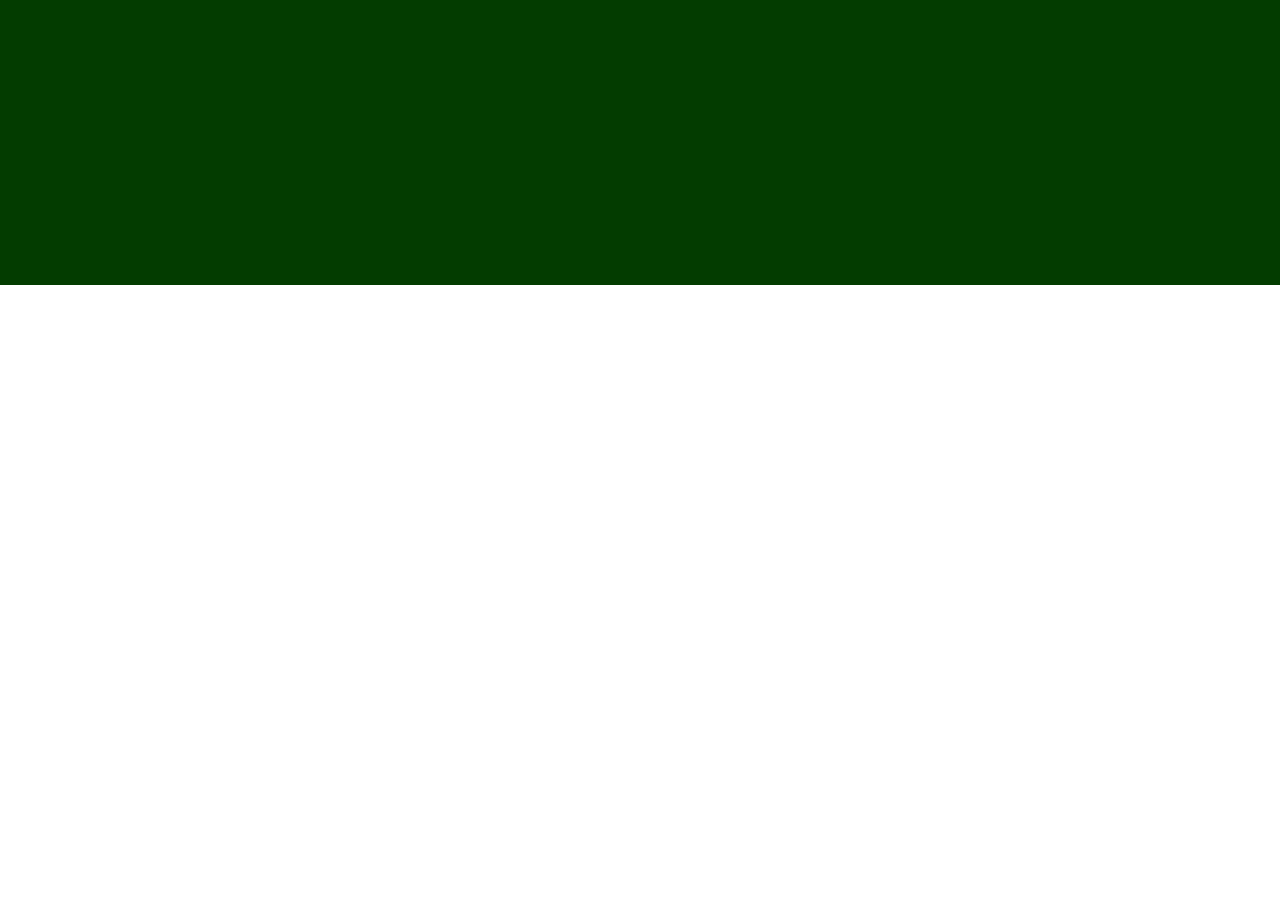
==== index.html @ cb2fd660 "initial commit" ====
<!DOCTYPE html>
<html dir="ltr" lang="en-US">

	<head>
		<meta http-equiv="Content-Type" content="text/html; charset=utf-8">
		<meta name="author" content="goldminer">
		<meta name="viewport" content="width=device-width, initial-scale=1.0">
		
		<title>HTML5 Template</title>

		<!-- CSS -->
		<link rel="stylesheet" href="vendor/bootstrap/css/bootstrap.min.css">
		<link rel="stylesheet" href="css/style.css">
	</head>
  
	<body>
		
		<header>
			<div class="top-bar"></div>
		</header>
		<footer></footer>

		<!-- JavaScript -->
		<script type="text/javascript" src="vendor/jquery.min.js" charset="utf-8"></script>
		<script type="text/javascript" src="vendor/bootstrap/js/bootstrap.min.js" charset="utf-8"></script>
    
	</body>
</html>
---- css/style.css ----
header .top-bar{min-height:285px;background-color:#033c00}body{margin:0;padding:0;min-height:100vh;font-family:"Raleway", sans-serif;font-size:24px;line-height:1.2;letter-spacing:0;background-color:#ffffff;overflow-x:hidden}footer{background-color:#323232}
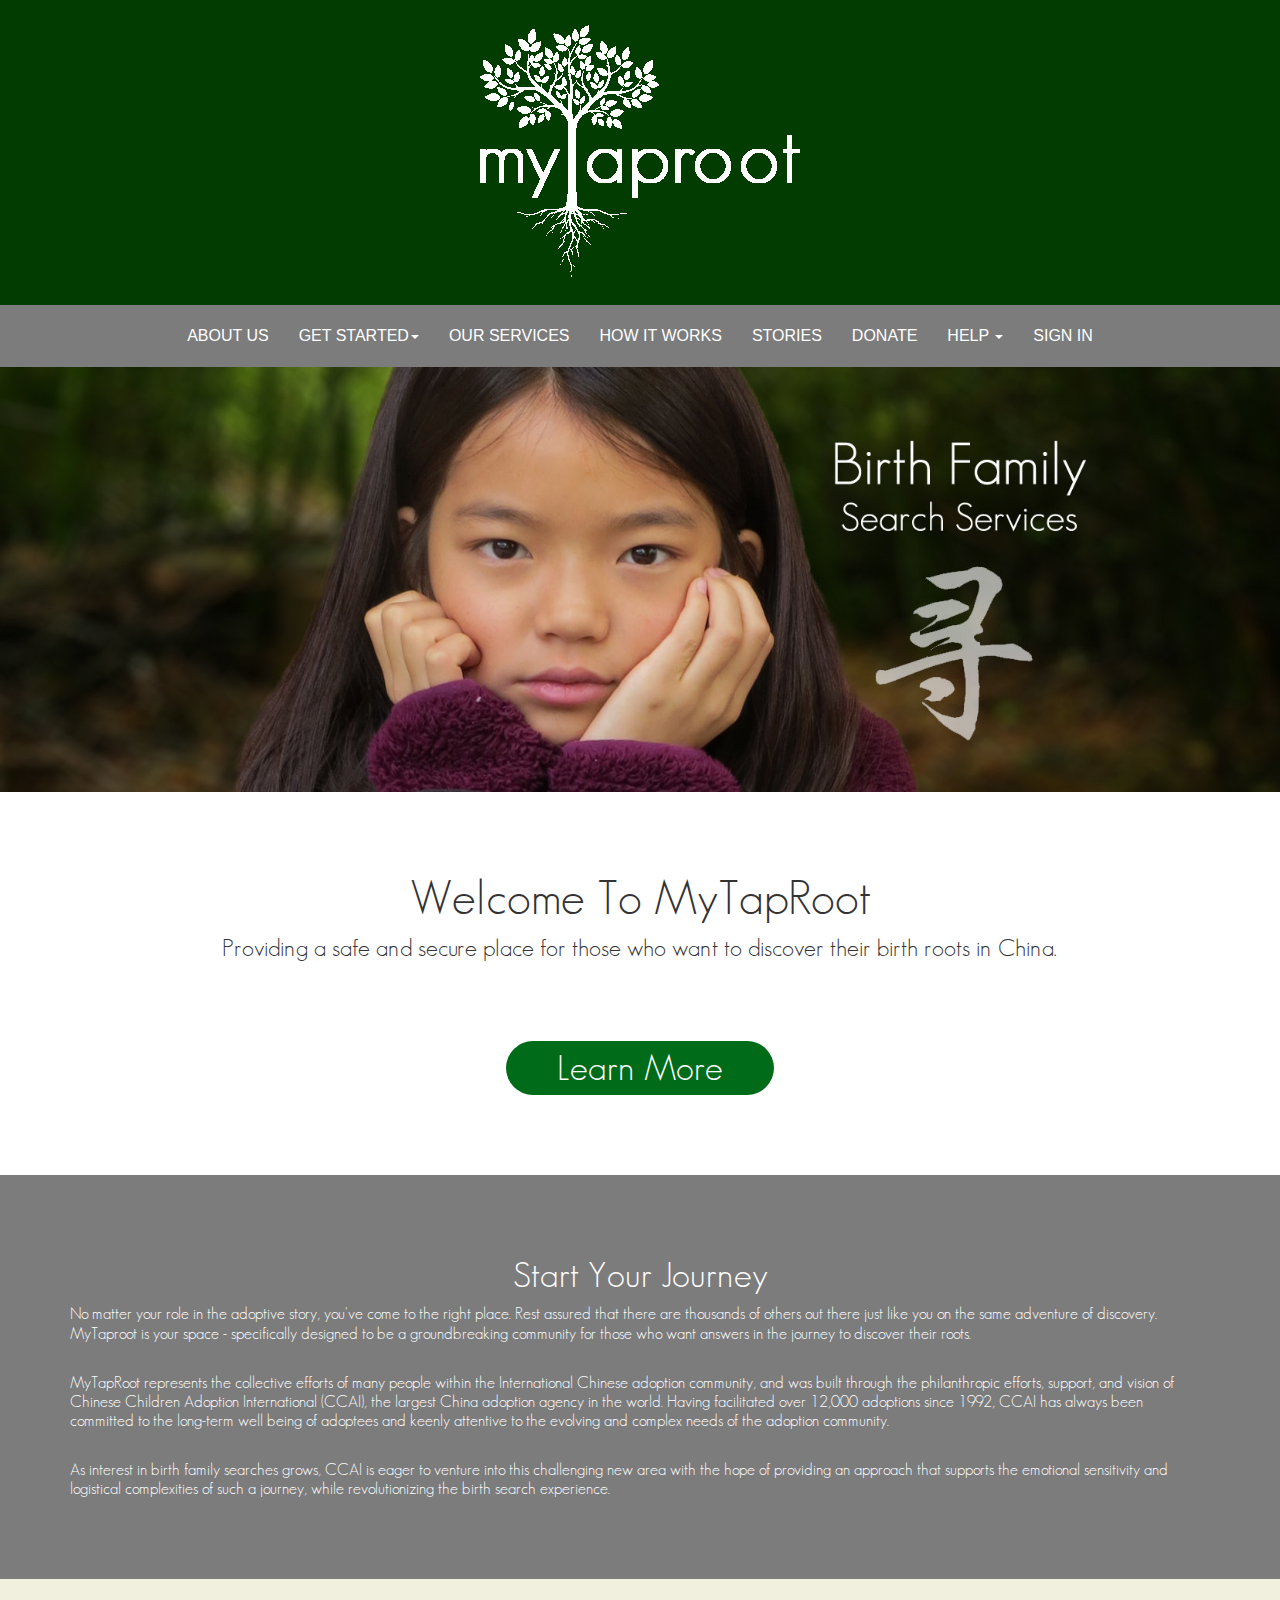
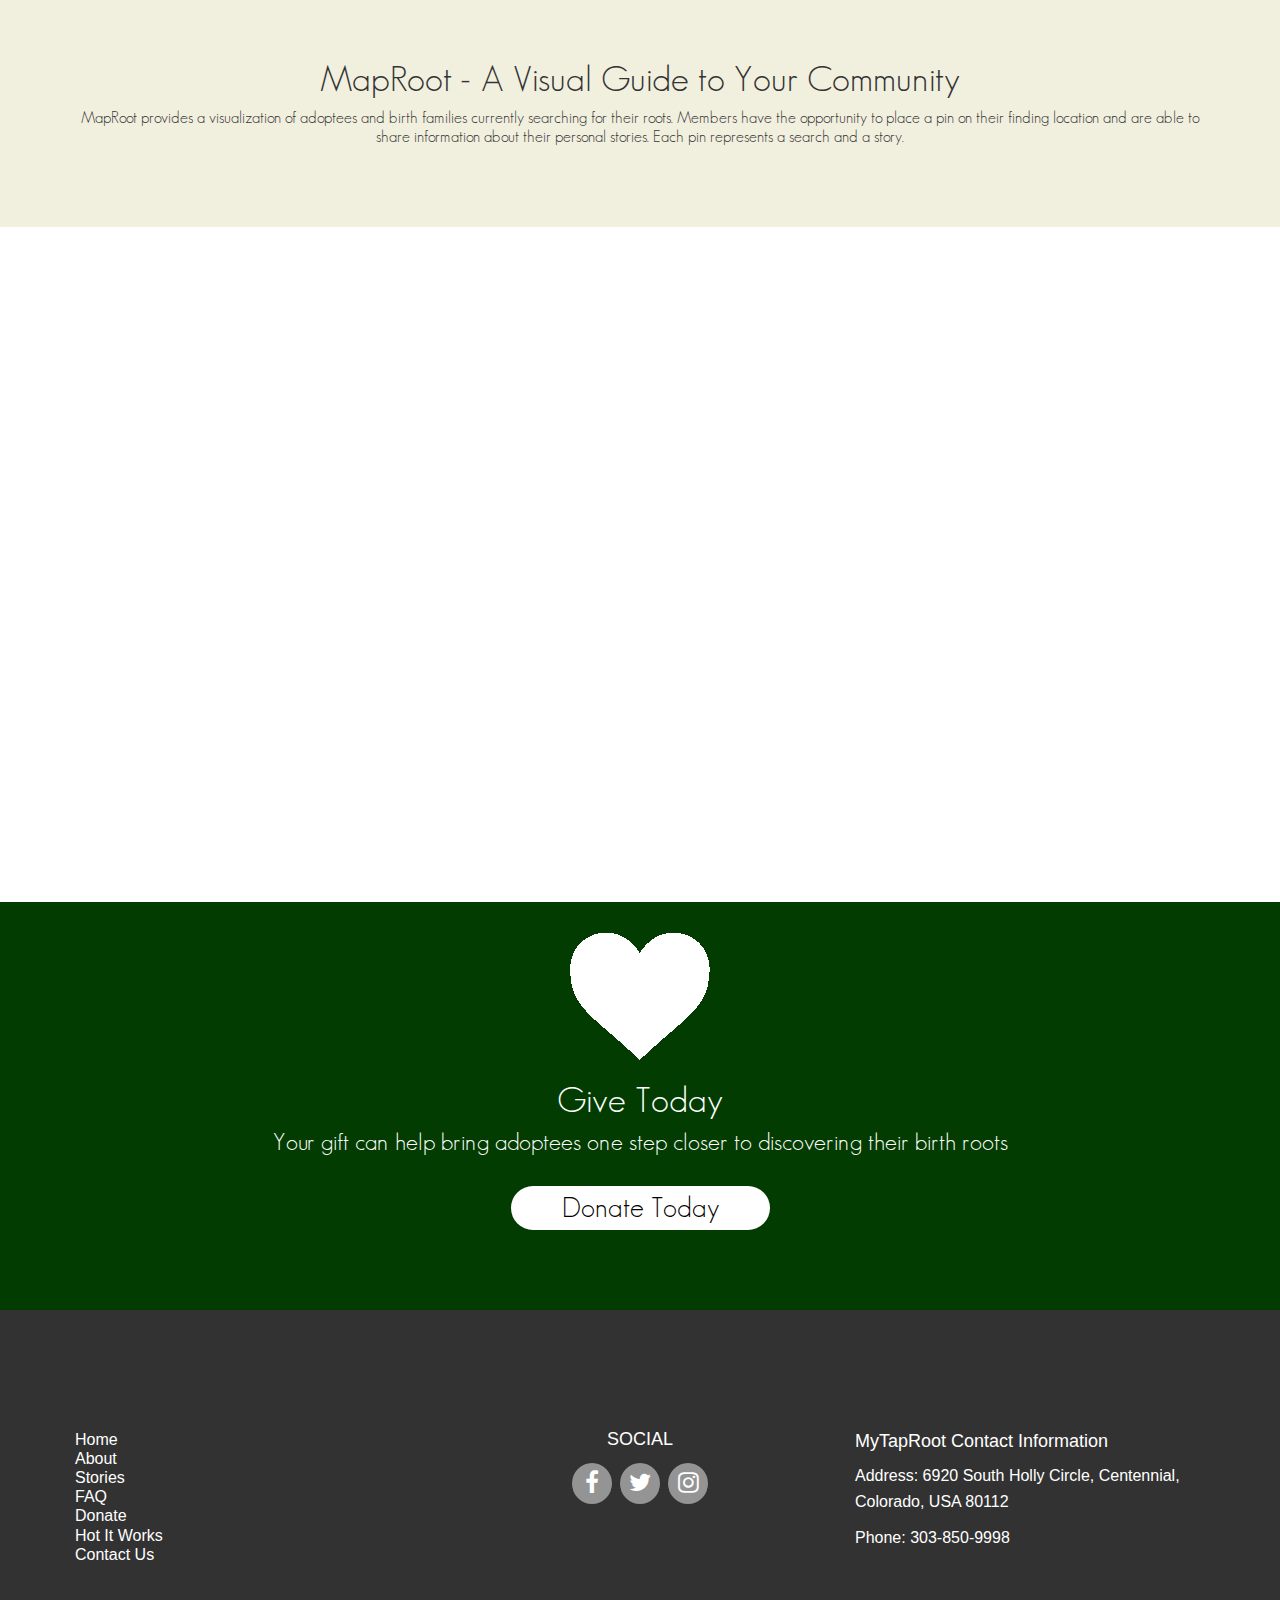
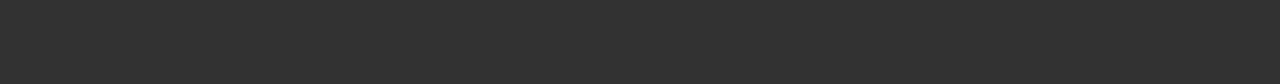
==== commit efedf422: "index page" ====
--- a/index.html
+++ b/index.html
@@ -10,19 +10,163 @@
 
 		<!-- CSS -->
 		<link rel="stylesheet" href="vendor/bootstrap/css/bootstrap.min.css">
+		<link href="css/font-awesome/css/font-awesome.css" rel="stylesheet">
 		<link rel="stylesheet" href="css/style.css">
 	</head>
   
 	<body>
 		
 		<header>
-			<div class="top-bar"></div>
+			<div class="top-bar">
+				<a class="top-bar-logo" href="#">
+					<img src="images/logo.png" alt="Logo">
+				</a>
+			</div>
+			<nav class="navbar navbar-default" role="navigation">
+				<div class="navbar-header">
+					<button type="button" class="navbar-toggle" data-toggle="collapse" data-target=".navbar-collapse">
+						<span class="icon-bar"></span>
+						<span class="icon-bar"></span>
+						<span class="icon-bar"></span>
+					</button>
+				</div>
+				<div class="navbar-collapse collapse">
+					<ul class="nav navbar-nav">
+						<li>
+							<a href="#">About Us</a>
+						</li>
+						<li class="dropdown">
+							<a href="#" class="dropdown-toggle" data-toggle="dropdown" role="button" aria-expanded="false">Get Started<span class="caret"></span></a>
+							<ul class="dropdown-menu" role="menu">
+								<li>
+									<a href="#">Action</a>
+								</li>
+								<li>
+									<a href="#">Another action</a>
+								</li>
+							</ul>
+						</li>
+						<li>
+							<a href="#">Our Services</a>
+						</li>
+						<li>
+							<a href="#">How It Works</a>
+						</li>
+						<li>
+							<a href="#">Stories</a>
+						</li>
+						<li>
+							<a href="#">Donate</a>
+						</li>
+						<li class="dropdown">
+							<a href="#" class="dropdown-toggle" data-toggle="dropdown" role="button" aria-expanded="false">Help
+								<span class="caret"></span>
+							</a>
+							<ul class="dropdown-menu" role="menu">
+								<li>
+									<a href="#">Action</a>
+								</li>
+								<li>
+									<a href="#">Another action</a>
+								</li>
+							</ul>
+						</li>
+						<li>
+							<a href="#">Sign In</a>
+						</li>
+					</ul>
+				</div>
+			</nav>
 		</header>
-		<footer></footer>
+
+		<div class="slider">
+			<img src="images/slide01.jpg" alt="Slider">
+		</div>
+
+		<div class="welcom-to-mytaproot text-center">
+			<h1 class="top-gap-huge">Welcome To MyTapRoot</h1>
+			<h4 class="bottom-gap-huge">Providing a safe and secure place for those who want to discover their birth roots in China.</h4>
+			<p class="bottom-gap-huge"><a class="btn btn-round btn-green">Learn More</a></p>
+		</div>
+
+		<div class="bg-gray color-white">
+			<div class="container text-center">
+				<h2 class="top-gap-huge">Start Your Journey</h2>
+				<p class="text-left bottom-gap">No matter your role in the adoptive story, you've come to the right place. Rest assured that there are thousands of others
+				out there just like you on the same adventure of discovery. MyTaproot is your space - specifically designed to be a groundbreaking
+				community for those who want answers in the journey to discover their roots.</p>
+				<p class="text-left bottom-gap">MyTapRoot represents the collective efforts of many people within the International Chinese adoption community, and was built
+				through the philanthropic efforts, support, and vision of Chinese Children Adoption International (CCAI), the largest China
+				adoption agency in the world. Having facilitated over 12,000 adoptions since 1992, CCAI has always been committed to the
+				long-term well being of adoptees and keenly attentive to the evolving and complex needs of the adoption community.</p>
+				<p class="text-left bottom-gap-huge">As interest in birth family searches grows, CCAI is eager to venture into this challenging new area with the hope of providing
+				an approach that supports the emotional sensitivity and logistical complexities of such a journey, while revolutionizing
+				the birth search experience.</p>
+			</div>
+		</div>
+
+		<div class="bg-beige">
+			<div class="container text-center">
+				<h2 class="top-gap-huge">MapRoot - A Visual Guide to Your Community</h2>
+				<p class="bottom-gap-huge">MapRoot provides a visualization of adoptees and birth families currently searching for their roots. Members have the opportunity
+				to place a pin on their finding location and are able to share information about their personal stories. Each pin represents
+				a search and a story.</p>
+			</div>
+		</div>
+
+		<div id="gmap"></div>
+
+		<div class="bg-dark-green color-white">
+			<div class="container text-center">
+				<p class="top-gap"><img src="images/heart.png" alt="Heart"></p>
+				<h2>Give Today</h2>
+				<h4 class="bottom-gap">Your gift can help bring adoptees one step closer to discovering their birth roots</h4>
+				<p class="bottom-gap-huge">
+					<a class="btn btn-sm btn-round btn-white">Donate Today</a>
+				</p>
+			</div>
+		</div>
+
+		<footer>
+			<div class="container">
+				<div class="row">
+					<div class="col-md-4 footer-col">
+						<a class="footer-link" href="#">Home</a>
+						<a class="footer-link" href="#">About</a>
+						<a class="footer-link" href="#">Stories</a>
+						<a class="footer-link" href="#">FAQ</a>
+						<a class="footer-link" href="#">Donate</a>
+						<a class="footer-link" href="#">Hot It Works</a>
+						<a class="footer-link" href="#">Contact Us</a>
+					</div>
+					<div class="col-md-4 footer-col text-center">
+						<h6>SOCIAL</h6>
+						<div class="social-links">
+							<a class="social-link" href="#">
+								<i class="fa fa-facebook" aria-hidden="true"></i>
+							</a>
+							<a class="social-link" href="#">
+								<i class="fa fa-twitter" aria-hidden="true"></i>
+							</a>
+							<a class="social-link" href="#">
+								<i class="fa fa-instagram" aria-hidden="true"></i>
+							</a>
+						</div>
+					</div>
+					<div class="col-md-4 footer-col">
+						<p class="footer-contact-info">MyTapRoot Contact Information</p>
+						<p class="footer-contact-address">Address: 6920 South Holly Circle, Centennial, Colorado, USA 80112</p>
+						<p class="footer-contact-phone">Phone: 303-850-9998</p>
+					</div>
+				</div>
+			</div>
+		</footer>
 
 		<!-- JavaScript -->
 		<script type="text/javascript" src="vendor/jquery.min.js" charset="utf-8"></script>
 		<script type="text/javascript" src="vendor/bootstrap/js/bootstrap.min.js" charset="utf-8"></script>
+		<script type="text/javascript" src="http://maps.google.com/maps/api/js?sensor=false"></script>
+		<script type="text/javascript" src="js/custom.js" charset="utf-8"></script>
     
 	</body>
 </html>
--- a/css/style.css
+++ b/css/style.css
@@ -1 +1 @@
-header .top-bar{min-height:285px;background-color:#033c00}body{margin:0;padding:0;min-height:100vh;font-family:"Raleway", sans-serif;font-size:24px;line-height:1.2;letter-spacing:0;background-color:#ffffff;overflow-x:hidden}footer{background-color:#323232}
+@font-face{font-family:'GeosansLight';src:url(../fonts/GeosansLight.ttf);font-weight:600;font-style:normal}header .top-bar{padding:25px;text-align:center;background-color:#033c00}header .navbar-default{margin-bottom:0;background-color:#7c7c7c;border-color:#7c7c7c;border-radius:0}header .navbar-default .navbar-collapse{position:relative;text-align:center;line-height:0}header .navbar-default .navbar-collapse .navbar-nav{display:inline-block;float:none}header .navbar-default .navbar-collapse .navbar-nav .dropdown-menu>li>a{font-family:"GeosansLight";font-size:24px;text-transform:capitalize}header .navbar-default .navbar-collapse .navbar-nav>.open>a{background-color:transparent}header .navbar-default .navbar-collapse .navbar-nav>li{font-family:'Arial';font-size:16px;text-transform:uppercase}header .navbar-default .navbar-collapse .navbar-nav>li>a{padding:20px 15px;color:#fff}body{margin:0;padding:0;min-height:100vh;font-family:"GeosansLight";font-size:16px;line-height:1.2;letter-spacing:0;background-color:#ffffff;overflow-x:hidden}footer{padding:80px 0;font-family:'Arial';background-color:#323232;color:#fff}footer .footer-col{padding:40px 20px}footer .footer-col h6{margin-top:0}footer .social-links .social-link{display:inline-block;margin:4px 2px;padding:6px;background-color:#949494;border-radius:50%;text-align:center;text-decoration:none;color:#fff;font-size:24px}footer .social-links .social-link i{width:28px;height:25px}footer .footer-link{display:block;text-decoration:none;color:#fff}footer .footer-contact-info{font-size:18px;line-height:1.28}footer .footer-contact-address,footer .footer-contact-phone{line-height:1.64}img{max-width:100%;height:auto}h1{font-size:48px}h2{font-size:36px}h3{font-size:28px}h4{font-size:24px}h5{font-size:22px}h6{font-size:18px}.btn{padding:0 50px;font-size:36px}.btn.btn-sm{font-size:28px}.btn.btn-round{border-radius:35px}.btn.btn-green{background-color:#006c1a;color:#fff}.btn.btn-green:hover{background-color:#059147}.btn.btn-white{background-color:#fff;color:#000}.bg-gray{background-color:#7c7c7c}.bg-beige{background-color:#f1efde}.bg-dark-green{background-color:#033c00}.color-white{color:#fff}.top-gap-huge{margin-top:80px}.bottom-gap-huge{margin-bottom:80px}.top-gap{margin-top:30px}.bottom-gap{margin-bottom:30px}.slider img{width:100%}#gmap{width:100%;height:675px}
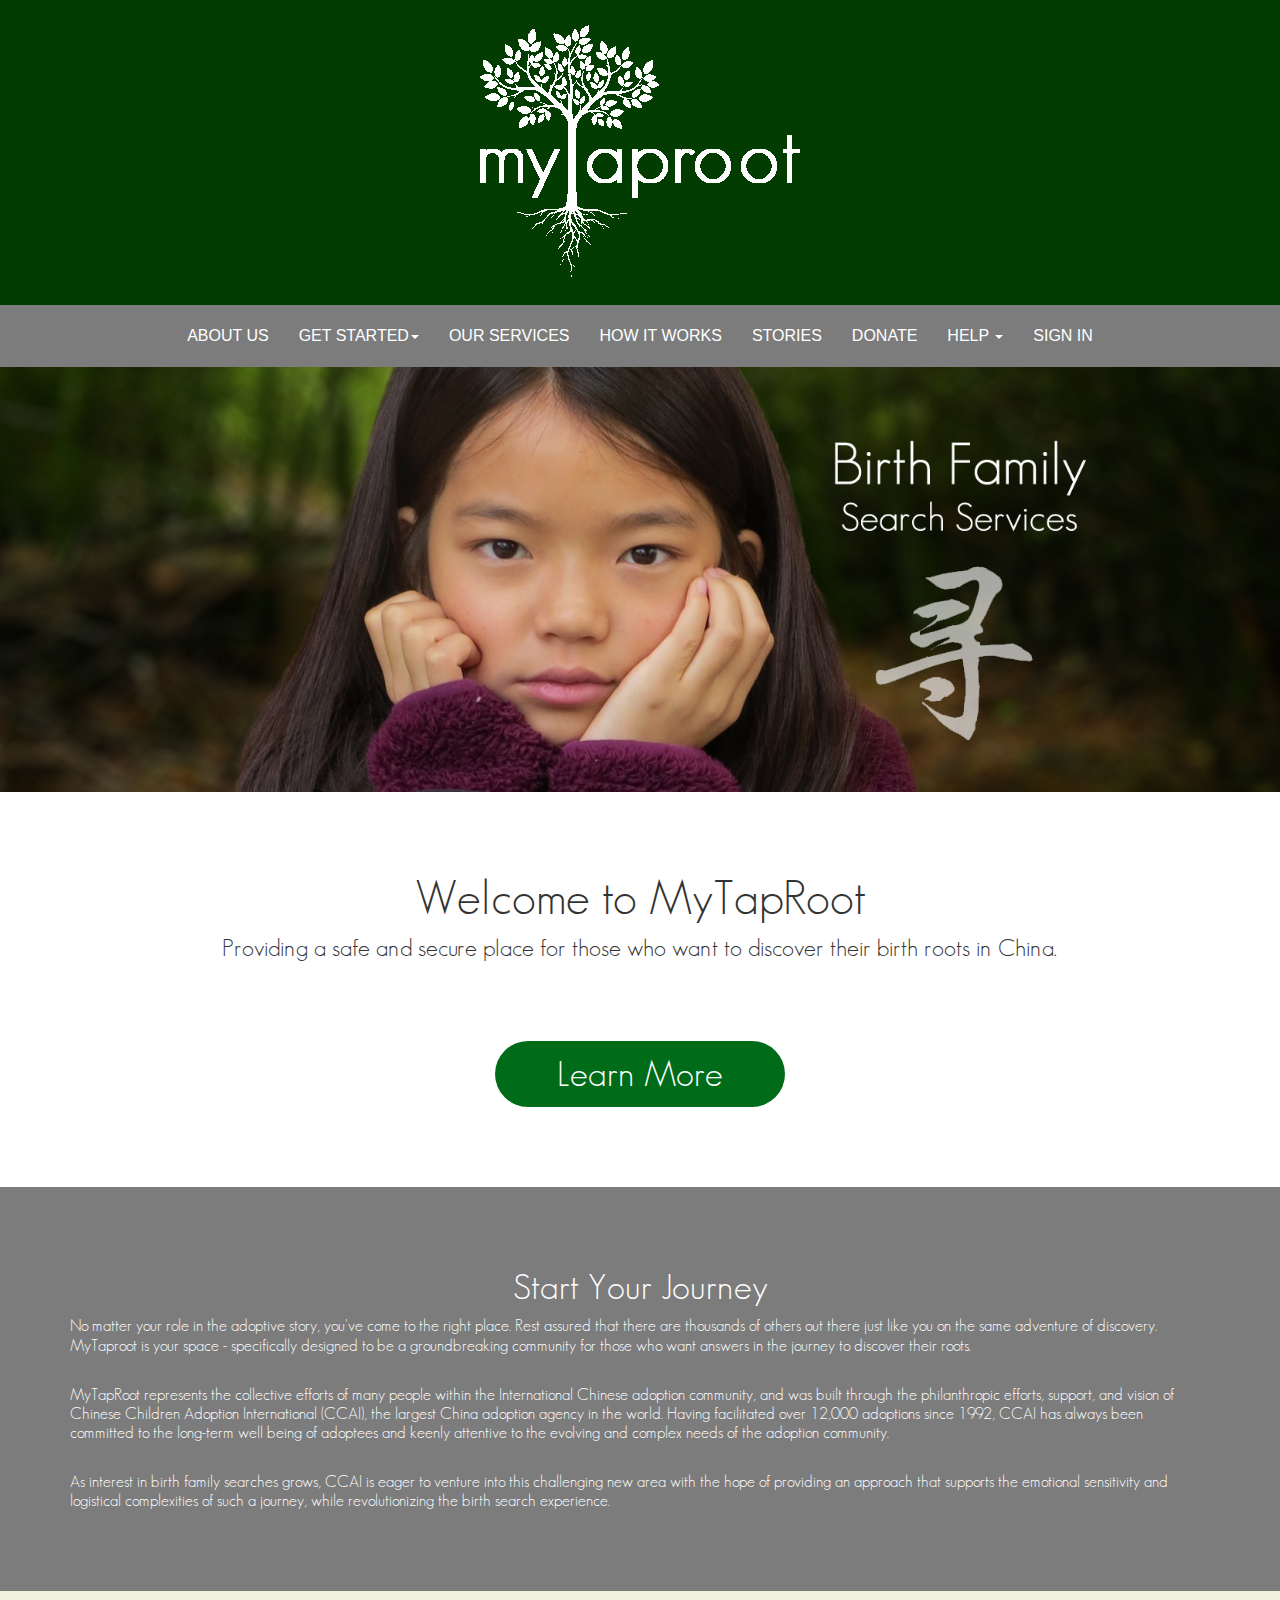
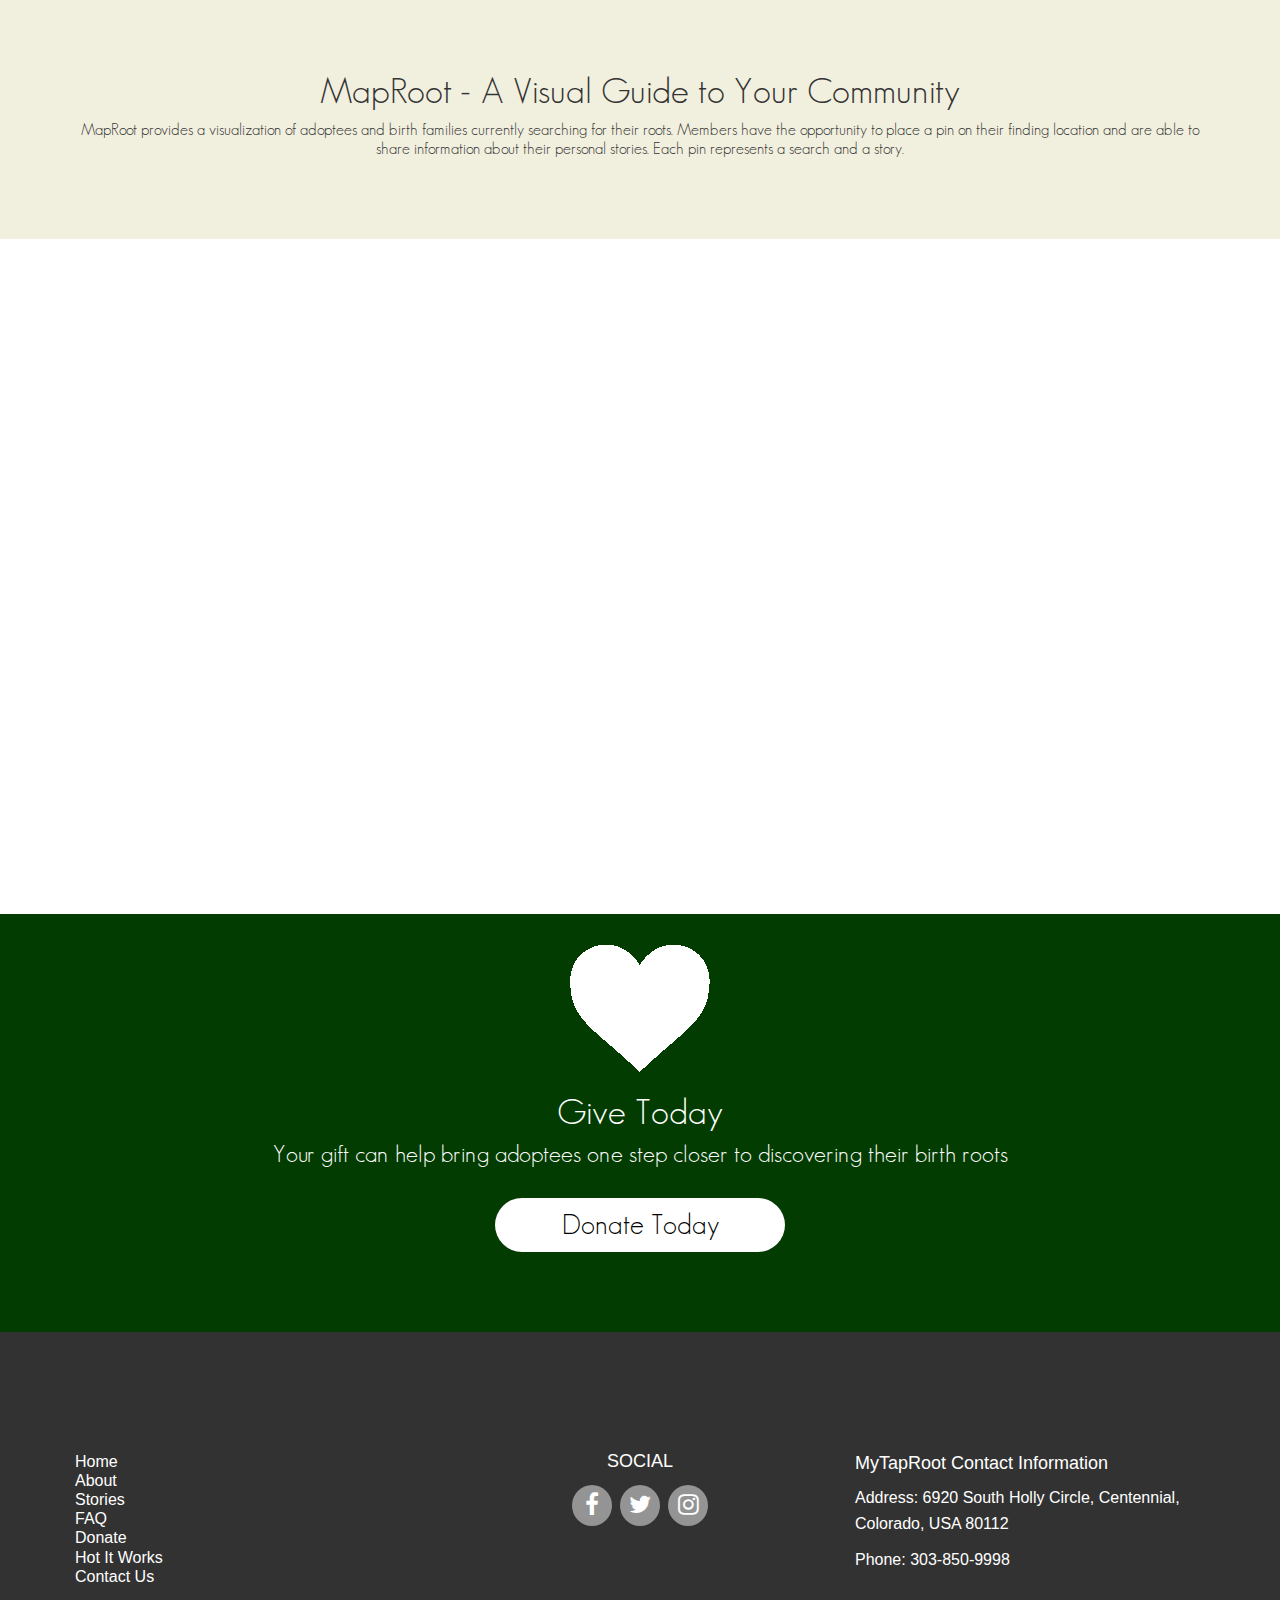
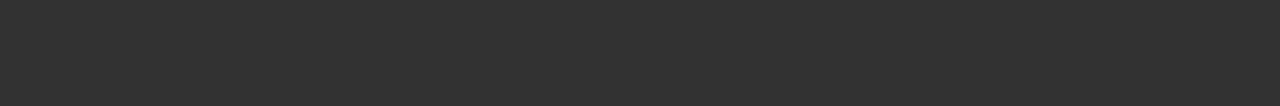
==== commit d33795ad: "services page" ====
--- a/index.html
+++ b/index.html
@@ -39,10 +39,10 @@
 							<a href="#" class="dropdown-toggle" data-toggle="dropdown" role="button" aria-expanded="false">Get Started<span class="caret"></span></a>
 							<ul class="dropdown-menu" role="menu">
 								<li>
-									<a href="#">Action</a>
+									<a href="#">For Adoptees</a>
 								</li>
 								<li>
-									<a href="#">Another action</a>
+									<a href="#">For Parents</a>
 								</li>
 							</ul>
 						</li>
@@ -64,10 +64,13 @@
 							</a>
 							<ul class="dropdown-menu" role="menu">
 								<li>
-									<a href="#">Action</a>
+									<a href="#">FAQ</a>
 								</li>
 								<li>
-									<a href="#">Another action</a>
+									<a href="#">Resources</a>
+								</li>
+								<li>
+									<a href="#">Contact Us</a>
 								</li>
 							</ul>
 						</li>
@@ -84,7 +87,7 @@
 		</div>
 
 		<div class="welcom-to-mytaproot text-center">
-			<h1 class="top-gap-huge">Welcome To MyTapRoot</h1>
+			<h1 class="top-gap-huge">Welcome to MyTapRoot</h1>
 			<h4 class="bottom-gap-huge">Providing a safe and secure place for those who want to discover their birth roots in China.</h4>
 			<p class="bottom-gap-huge"><a class="btn btn-round btn-green">Learn More</a></p>
 		</div>
--- a/css/style.css
+++ b/css/style.css
@@ -1 +1 @@
-@font-face{font-family:'GeosansLight';src:url(../fonts/GeosansLight.ttf);font-weight:600;font-style:normal}header .top-bar{padding:25px;text-align:center;background-color:#033c00}header .navbar-default{margin-bottom:0;background-color:#7c7c7c;border-color:#7c7c7c;border-radius:0}header .navbar-default .navbar-collapse{position:relative;text-align:center;line-height:0}header .navbar-default .navbar-collapse .navbar-nav{display:inline-block;float:none}header .navbar-default .navbar-collapse .navbar-nav .dropdown-menu>li>a{font-family:"GeosansLight";font-size:24px;text-transform:capitalize}header .navbar-default .navbar-collapse .navbar-nav>.open>a{background-color:transparent}header .navbar-default .navbar-collapse .navbar-nav>li{font-family:'Arial';font-size:16px;text-transform:uppercase}header .navbar-default .navbar-collapse .navbar-nav>li>a{padding:20px 15px;color:#fff}body{margin:0;padding:0;min-height:100vh;font-family:"GeosansLight";font-size:16px;line-height:1.2;letter-spacing:0;background-color:#ffffff;overflow-x:hidden}footer{padding:80px 0;font-family:'Arial';background-color:#323232;color:#fff}footer .footer-col{padding:40px 20px}footer .footer-col h6{margin-top:0}footer .social-links .social-link{display:inline-block;margin:4px 2px;padding:6px;background-color:#949494;border-radius:50%;text-align:center;text-decoration:none;color:#fff;font-size:24px}footer .social-links .social-link i{width:28px;height:25px}footer .footer-link{display:block;text-decoration:none;color:#fff}footer .footer-contact-info{font-size:18px;line-height:1.28}footer .footer-contact-address,footer .footer-contact-phone{line-height:1.64}img{max-width:100%;height:auto}h1{font-size:48px}h2{font-size:36px}h3{font-size:28px}h4{font-size:24px}h5{font-size:22px}h6{font-size:18px}.btn{padding:0 50px;font-size:36px}.btn.btn-sm{font-size:28px}.btn.btn-round{border-radius:35px}.btn.btn-green{background-color:#006c1a;color:#fff}.btn.btn-green:hover{background-color:#059147}.btn.btn-white{background-color:#fff;color:#000}.bg-gray{background-color:#7c7c7c}.bg-beige{background-color:#f1efde}.bg-dark-green{background-color:#033c00}.color-white{color:#fff}.top-gap-huge{margin-top:80px}.bottom-gap-huge{margin-bottom:80px}.top-gap{margin-top:30px}.bottom-gap{margin-bottom:30px}.slider img{width:100%}#gmap{width:100%;height:675px}
+@font-face{font-family:'GeosansLight';src:url(../fonts/GeosansLight.ttf);font-weight:600;font-style:normal}header .top-bar{padding:25px;text-align:center;background-color:#033c00}header .navbar-default{margin-bottom:0;background-color:#7c7c7c;border-color:#7c7c7c;border-radius:0}header .navbar-default .navbar-collapse{position:relative;text-align:center;line-height:0}header .navbar-default .navbar-collapse .navbar-nav{display:inline-block;float:none}header .navbar-default .navbar-collapse .navbar-nav .dropdown-menu>li>a{font-family:"GeosansLight";font-size:24px;text-transform:capitalize}header .navbar-default .navbar-collapse .navbar-nav>.open>a{background-color:transparent}header .navbar-default .navbar-collapse .navbar-nav>li{font-family:'Arial';font-size:16px;text-transform:uppercase}header .navbar-default .navbar-collapse .navbar-nav>li>a{padding:20px 15px;color:#fff}body{margin:0;padding:0;min-height:100vh;font-family:"GeosansLight";font-size:16px;line-height:1.2;letter-spacing:0;background-color:#ffffff;overflow-x:hidden}footer{padding:80px 0;font-family:'Arial';background-color:#323232;color:#fff}footer .footer-col{padding:40px 20px}footer .footer-col h6{margin-top:0}footer .social-links .social-link{display:inline-block;margin:4px 2px;padding:6px;background-color:#949494;border-radius:50%;text-align:center;text-decoration:none;color:#fff;font-size:24px}footer .social-links .social-link i{width:28px;height:25px}footer .footer-link{display:block;text-decoration:none;color:#fff}footer .footer-contact-info{font-size:18px;line-height:1.28}footer .footer-contact-address,footer .footer-contact-phone{line-height:1.64}img{max-width:100%;height:auto}h1{font-size:48px}h2{font-size:36px}h3{font-size:28px}h4{font-size:24px}h5{font-size:22px}h6{font-size:18px}.btn{min-width:290px;font-size:36px}.btn.btn-sm{font-size:28px}.btn.btn-round{border-radius:35px}.btn.btn-green{background-color:#006c1a;color:#fff}.btn.btn-green:hover{background-color:#059147}.btn.btn-white{background-color:#fff;color:#000}.bg-gray{background-color:#7c7c7c}.bg-beige{background-color:#f1efde}.bg-dark-green{background-color:#033c00}.bg-dark-sea-green{background-color:#97cf8a}.bg-pigment{background-color:#059147}.bg-carrot-orange{background-color:#fb911f}.bg-light-slate-gray{background-color:#7b9a9c}.bg-deep-ruby{background-color:#804950}.color-white{color:#fff}.top-gap-huge{margin-top:80px}.bottom-gap-huge{margin-bottom:80px}.top-gap{margin-top:30px}.bottom-gap{margin-bottom:30px}.slider img{width:100%}#gmap{width:100%;height:675px}.our-services{display:inline-block;margin:30px 0;max-width:1035px;text-align:center}.our-services h4{line-height:1.8}.service-block{min-height:422px;padding:45px;margin-bottom:80px;border-radius:35px;color:#fff}.service-block .block-title{font-size:48px}.service-block h4{line-height:1.8}.service-block h4 span{display:inline-block;max-width:950px}.service-block h4 span.description-lg{max-width:1108px}.service-block h4 span.description-md{max-width:980px}.service-block h4 span.description-sm{max-width:940px}@media (min-width: 1316px){.page-container{width:1290px}}
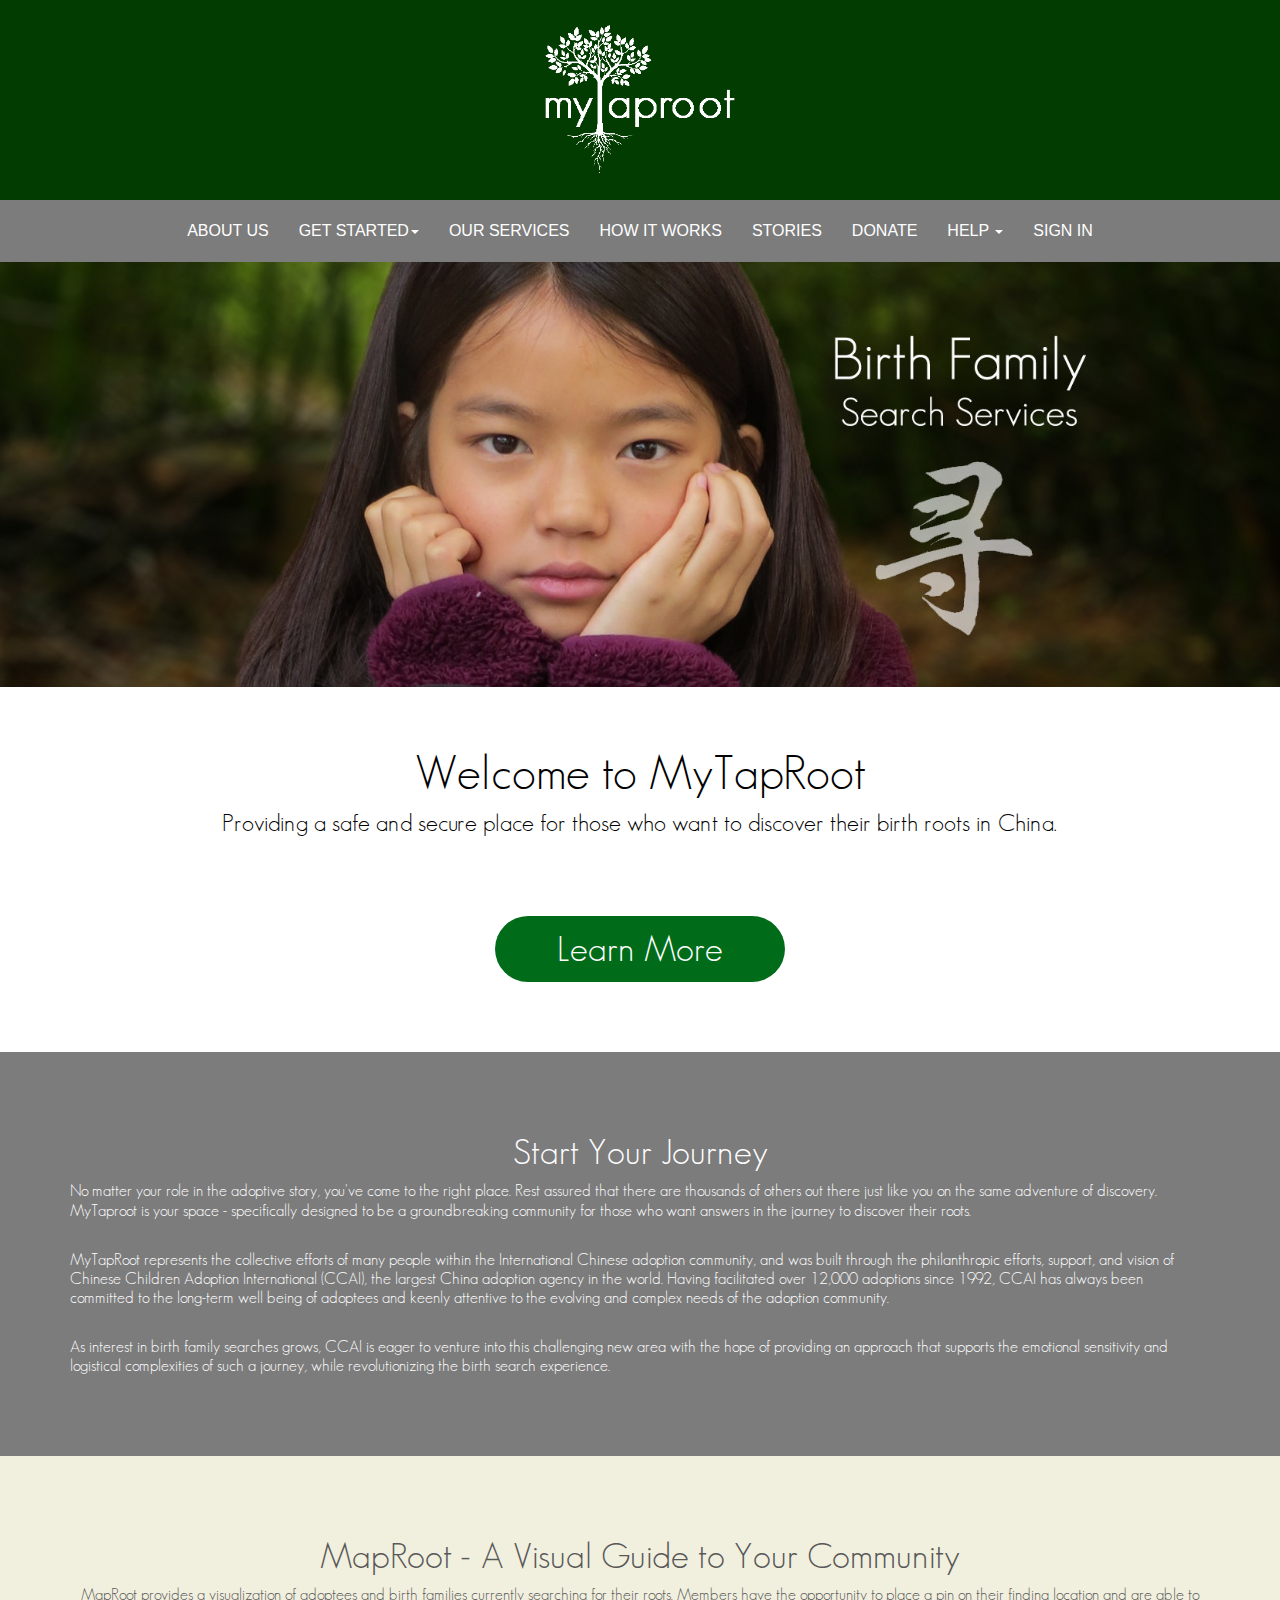
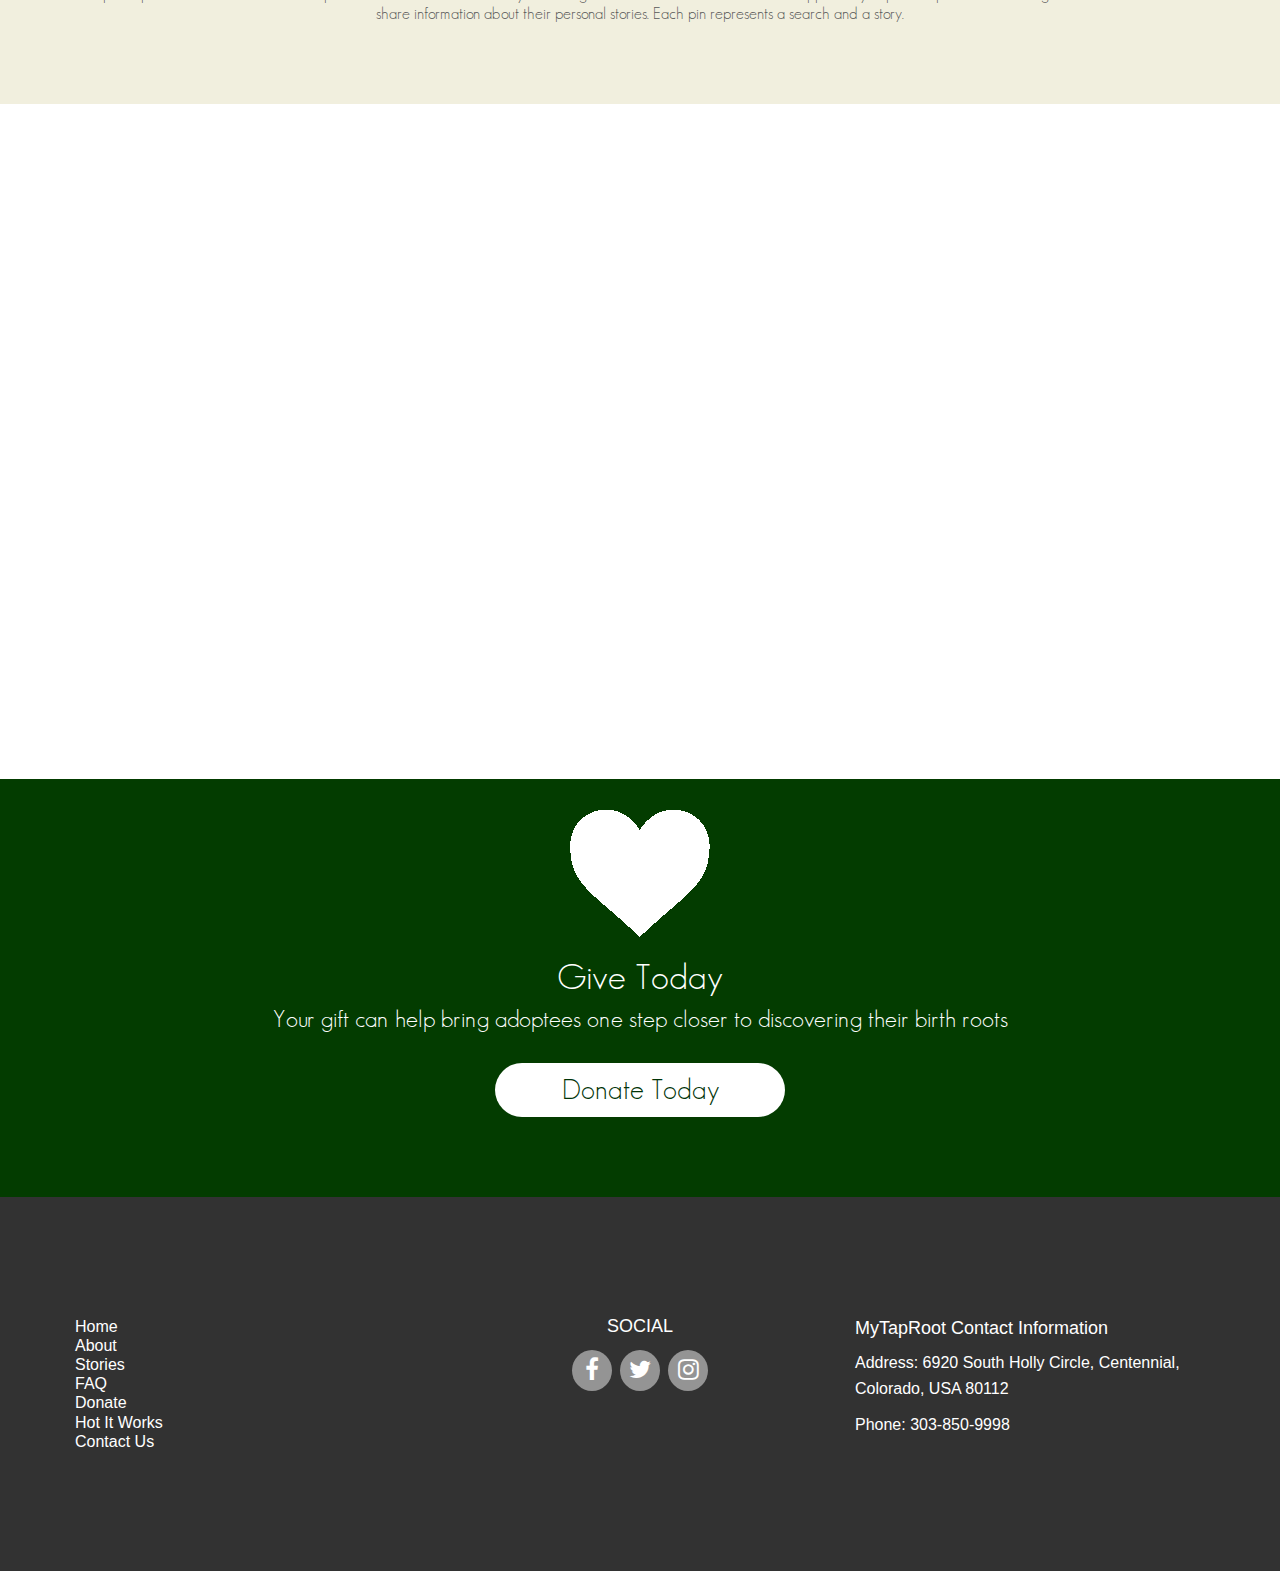
==== commit 1c61a196: "how-it-works page" ====
--- a/index.html
+++ b/index.html
@@ -86,10 +86,10 @@
 			<img src="images/slide01.jpg" alt="Slider">
 		</div>
 
-		<div class="welcom-to-mytaproot text-center">
-			<h1 class="top-gap-huge">Welcome to MyTapRoot</h1>
+		<div class="welcom-to-mytaproot">
+			<h1>Welcome to MyTapRoot</h1>
 			<h4 class="bottom-gap-huge">Providing a safe and secure place for those who want to discover their birth roots in China.</h4>
-			<p class="bottom-gap-huge"><a class="btn btn-round btn-green">Learn More</a></p>
+			<p class="bottom-gap"><a class="btn btn-round btn-green">Learn More</a></p>
 		</div>
 
 		<div class="bg-gray color-white">
--- a/css/style.css
+++ b/css/style.css
@@ -1 +1 @@
-@font-face{font-family:'GeosansLight';src:url(../fonts/GeosansLight.ttf);font-weight:600;font-style:normal}header .top-bar{padding:25px;text-align:center;background-color:#033c00}header .navbar-default{margin-bottom:0;background-color:#7c7c7c;border-color:#7c7c7c;border-radius:0}header .navbar-default .navbar-collapse{position:relative;text-align:center;line-height:0}header .navbar-default .navbar-collapse .navbar-nav{display:inline-block;float:none}header .navbar-default .navbar-collapse .navbar-nav .dropdown-menu>li>a{font-family:"GeosansLight";font-size:24px;text-transform:capitalize}header .navbar-default .navbar-collapse .navbar-nav>.open>a{background-color:transparent}header .navbar-default .navbar-collapse .navbar-nav>li{font-family:'Arial';font-size:16px;text-transform:uppercase}header .navbar-default .navbar-collapse .navbar-nav>li>a{padding:20px 15px;color:#fff}body{margin:0;padding:0;min-height:100vh;font-family:"GeosansLight";font-size:16px;line-height:1.2;letter-spacing:0;background-color:#ffffff;overflow-x:hidden}footer{padding:80px 0;font-family:'Arial';background-color:#323232;color:#fff}footer .footer-col{padding:40px 20px}footer .footer-col h6{margin-top:0}footer .social-links .social-link{display:inline-block;margin:4px 2px;padding:6px;background-color:#949494;border-radius:50%;text-align:center;text-decoration:none;color:#fff;font-size:24px}footer .social-links .social-link i{width:28px;height:25px}footer .footer-link{display:block;text-decoration:none;color:#fff}footer .footer-contact-info{font-size:18px;line-height:1.28}footer .footer-contact-address,footer .footer-contact-phone{line-height:1.64}img{max-width:100%;height:auto}h1{font-size:48px}h2{font-size:36px}h3{font-size:28px}h4{font-size:24px}h5{font-size:22px}h6{font-size:18px}.btn{min-width:290px;font-size:36px}.btn.btn-sm{font-size:28px}.btn.btn-round{border-radius:35px}.btn.btn-green{background-color:#006c1a;color:#fff}.btn.btn-green:hover{background-color:#059147}.btn.btn-white{background-color:#fff;color:#000}.bg-gray{background-color:#7c7c7c}.bg-beige{background-color:#f1efde}.bg-dark-green{background-color:#033c00}.bg-dark-sea-green{background-color:#97cf8a}.bg-pigment{background-color:#059147}.bg-carrot-orange{background-color:#fb911f}.bg-light-slate-gray{background-color:#7b9a9c}.bg-deep-ruby{background-color:#804950}.color-white{color:#fff}.top-gap-huge{margin-top:80px}.bottom-gap-huge{margin-bottom:80px}.top-gap{margin-top:30px}.bottom-gap{margin-bottom:30px}.slider img{width:100%}#gmap{width:100%;height:675px}.our-services{display:inline-block;margin:30px 0;max-width:1035px;text-align:center}.our-services h4{line-height:1.8}.service-block{min-height:422px;padding:45px;margin-bottom:80px;border-radius:35px;color:#fff}.service-block .block-title{font-size:48px}.service-block h4{line-height:1.8}.service-block h4 span{display:inline-block;max-width:950px}.service-block h4 span.description-lg{max-width:1108px}.service-block h4 span.description-md{max-width:980px}.service-block h4 span.description-sm{max-width:940px}@media (min-width: 1316px){.page-container{width:1290px}}
+@font-face{font-family:'GeosansLight';src:url(../fonts/GeosansLight.ttf);font-weight:600;font-style:normal}header .top-bar{padding:25px;text-align:center;background-color:#033c00}header .top-bar .top-bar-logo img{height:100px}header .navbar-default{margin-bottom:0;background-color:#7c7c7c;border-color:#7c7c7c;border-radius:0}header .navbar-default .navbar-collapse{position:relative;text-align:center;line-height:0;border-color:#7c7c7c}header .navbar-default .navbar-collapse .navbar-nav{display:inline-block;float:none}header .navbar-default .navbar-collapse .navbar-nav .dropdown-menu>li>a{font-family:"GeosansLight";font-size:24px;text-align:center;text-transform:capitalize;color:#fff}header .navbar-default .navbar-collapse .navbar-nav>.open>a{background-color:transparent}header .navbar-default .navbar-collapse .navbar-nav>li{font-family:'Arial';font-size:16px;text-transform:uppercase}header .navbar-default .navbar-collapse .navbar-nav>li>a{padding:20px 15px;color:#fff}body{margin:0;padding:0;min-height:100vh;font-family:"GeosansLight";font-size:16px;line-height:1.2;letter-spacing:0;background-color:#ffffff;color:#585858;overflow-x:hidden}body *{outline:inherit !important;-webkit-box-sizing:border-box;-moz-box-sizing:border-box;-o-box-sizing:border-box;-ms-box-sizing:border-box;-khtml-box-sizing:border-box;box-sizing:border-box;-webkit-transition:all 0.3s ease-in-out;-moz-transition:all 0.3s ease-in-out;-o-transition:all 0.3s ease-in-out;-ms-transition:all 0.3s ease-in-out;-khtml-transition:all 0.3s ease-in-out;transition:all 0.3s ease-in-out}footer{padding:80px 0;font-family:'Arial';background-color:#323232;color:#fff}footer .footer-col{padding:40px 20px}footer .footer-col h6{margin-top:0}footer .social-links .social-link{display:inline-block;margin:4px 2px;padding:6px;background-color:#949494;border-radius:50%;text-align:center;text-decoration:none;color:#fff;font-size:24px}footer .social-links .social-link i{width:28px;height:25px}footer .footer-link{display:block;text-decoration:none;color:#fff}footer .footer-contact-info{font-size:18px;line-height:1.28}footer .footer-contact-address,footer .footer-contact-phone{line-height:1.64}img{max-width:100%;height:auto}h1{font-size:48px}h2{font-size:36px}h3{font-size:28px}h4{font-size:24px}h5{font-size:22px}h6{font-size:18px}.btn{font-size:36px}.btn.btn-sm{font-size:28px}.btn.btn-round{border-radius:35px}.btn.btn-green{background-color:#006c1a;color:#fff}.btn.btn-green:hover{background-color:#059147}.btn.btn-white{background-color:#fff;color:#003307}.btn.btn-white:hover{color:#000}.bg-gray{background-color:#7c7c7c}.bg-beige{background-color:#f1efde}.bg-dark-green{background-color:#033c00}.bg-dark-sea-green{background-color:#97cf8a}.bg-pigment{background-color:#059147}.bg-carrot-orange{background-color:#fb911f}.bg-light-slate-gray{background-color:#7b9a9c}.bg-deep-ruby{background-color:#804950}.bg-american-green{background-color:#22a942}.bg-green-cyan{background-color:#096}.bg-green-crayola{background-color:#0fb185}.bg-deep-green{background-color:#006c1a}.color-white{color:#fff}.color-black{color:#000}.top-gap-huge{margin-top:80px}.bottom-gap-huge{margin-bottom:80px}.top-gap-large{margin-top:45px}.bottom-gap-large{margin-bottom:45px}.top-gap{margin-top:30px}.bottom-gap{margin-bottom:30px}.welcom-to-mytaproot{padding:40px 20px;text-align:center;color:#000}.slider img{width:100%}#gmap{width:100%;height:675px}.our-services{display:inline-block;margin:30px 0;max-width:1035px;text-align:center;color:#000}.our-services h4{line-height:1.8}.service-block{min-height:422px;padding:45px;margin-bottom:80px;border-radius:35px;color:#fff}.service-block .block-title{font-size:48px}.service-block h4{line-height:1.8}.service-block h4 span{display:inline-block;max-width:950px}.service-block h4 span.description-lg{max-width:1108px}.service-block h4 span.description-md{max-width:980px}.service-block h4 span.description-sm{max-width:940px}.how-it-works{margin:70px 0;text-align:center}.how-it-works h4{line-height:1.5}.how-it-works h4 span{display:inline-block;max-width:1010px}.member-condition{padding:40px 20px;background-color:#7c7c7c;color:#fff;text-align:center}.member-condition h2{display:inline-block;max-width:800px}.boxed-content{padding:80px;text-align:center;color:#ffffff}.boxed-content .boxed-number{margin-bottom:35px;font-family:'Arial';font-size:60px;font-weight:900;line-height:0.62}.boxed-content .boxed-title{margin-bottom:45px;font-size:48px}.boxed-content .boxed-description{margin-bottom:75px;font-size:18px;line-height:1.33}.boxed-content .boxed-price{font-size:36px;line-height:1.03}.member-condition-detail{padding:20px;font-size:18px;line-height:1.33;text-align:center}.step-by-step-process{padding:40px 20px;background-color:#ececec;text-align:center}.step-by-step-process .process-title{margin-bottom:0;font-size:48px}.step-by-step-detail{padding:40px 20px;background-color:#fffceb}.step-by-step-detail .step-title{font-size:28px}.step-by-step-detail .step-detail{margin-bottom:20px;font-size:18px;line-height:1.33}.big-title{font-size:48px}.start-plan{height:100%;margin-bottom:30px;padding:50px;color:#fff}.start-plan h2{margin-bottom:100px}@media screen and (min-width: 480px){.btn{min-width:290px}}@media screen and (min-width: 768px){header .top-bar .top-bar-logo img{height:120px}header .navbar-default .navbar-collapse .navbar-nav>li{font-size:10px}header .navbar-default .navbar-collapse .navbar-nav>li>a{padding:15px}header .navbar-default .navbar-collapse .navbar-nav .dropdown-menu>li>a{font-size:16px;text-align:left;color:#000}.navbar-nav .open .dropdown-menu{background-color:#ebebeb;box-shadow:none}}@media screen and (min-width: 992px){header .top-bar .top-bar-logo img{height:150px}.boxed-flex-md{display:flex}header .navbar-default .navbar-collapse .navbar-nav>li{font-size:16px}header .navbar-default .navbar-collapse .navbar-nav>li>a{padding:20px 15px}header .navbar-default .navbar-collapse .navbar-nav .dropdown-menu>li>a{font-size:24px}}@media (min-width: 1316px){header .top-bar .top-bar-logo img{height:auto}.page-container{width:1290px}.container-sm{width:860px}}
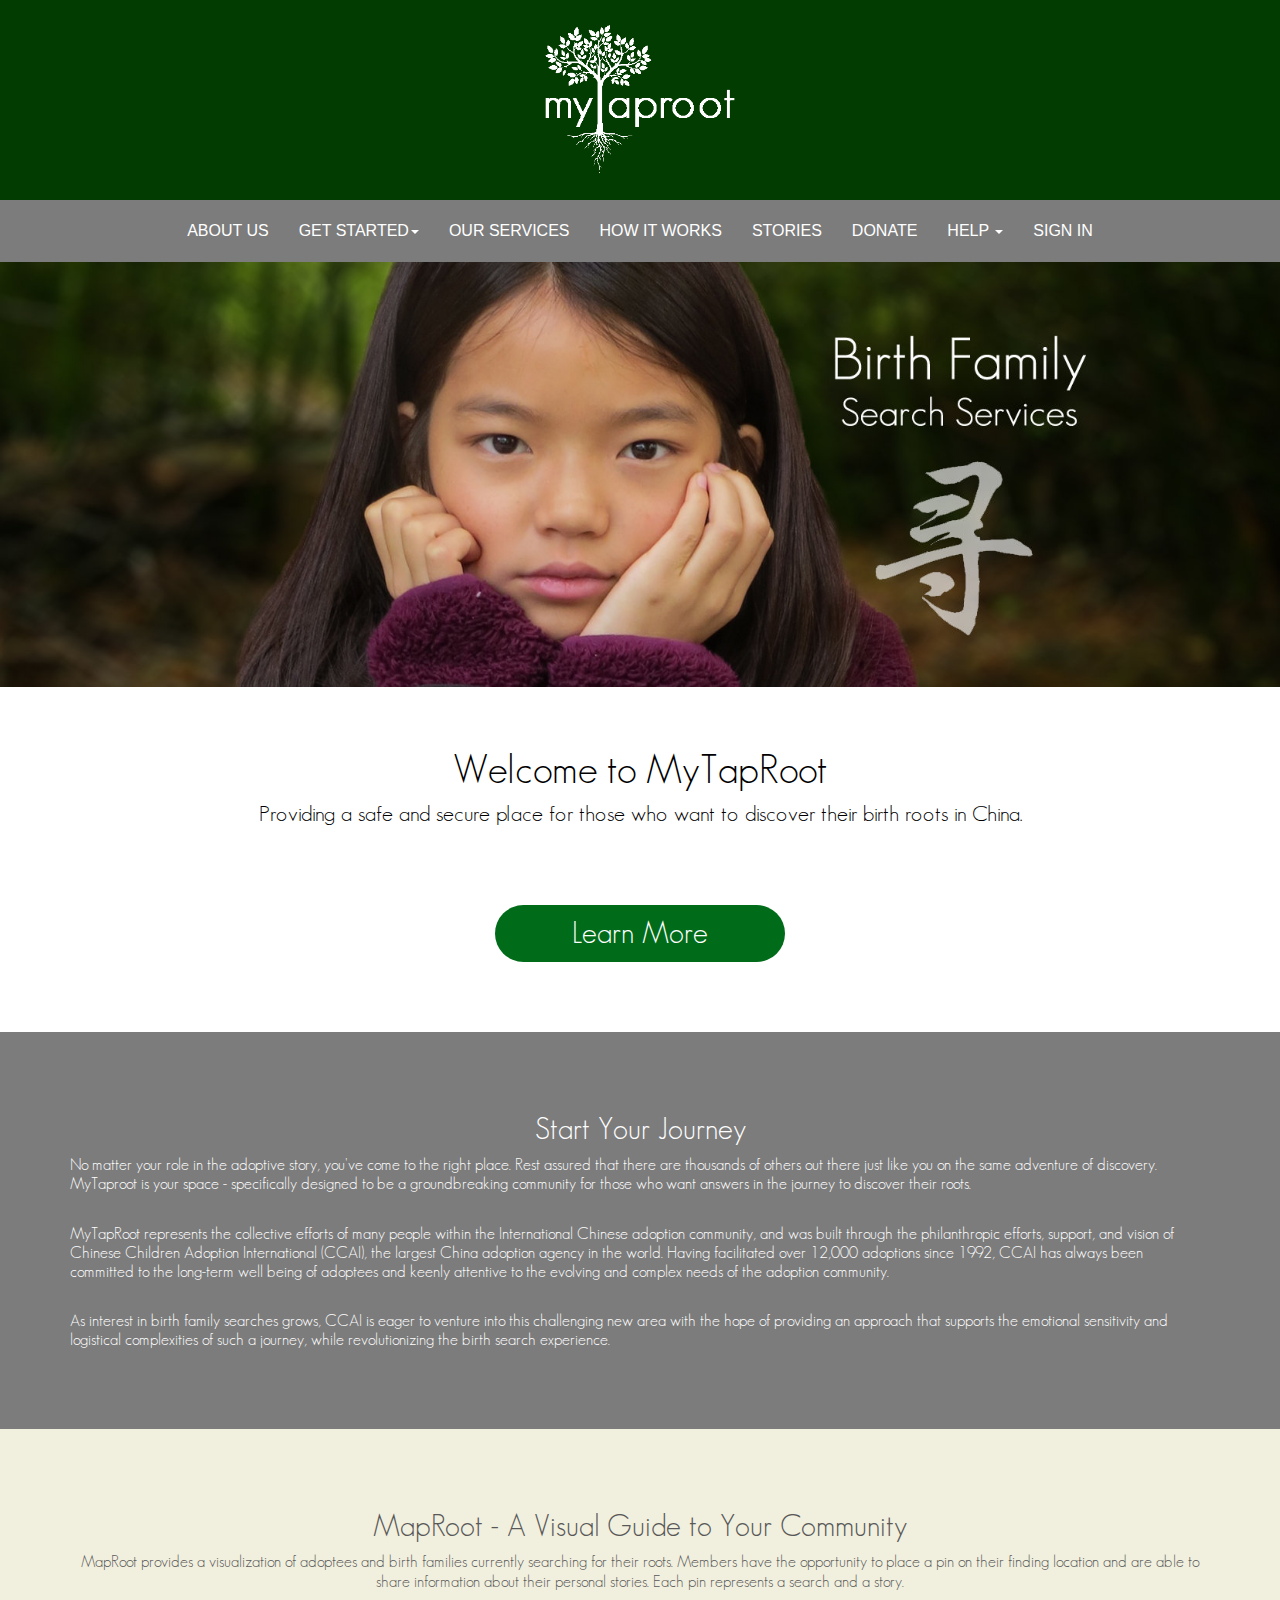
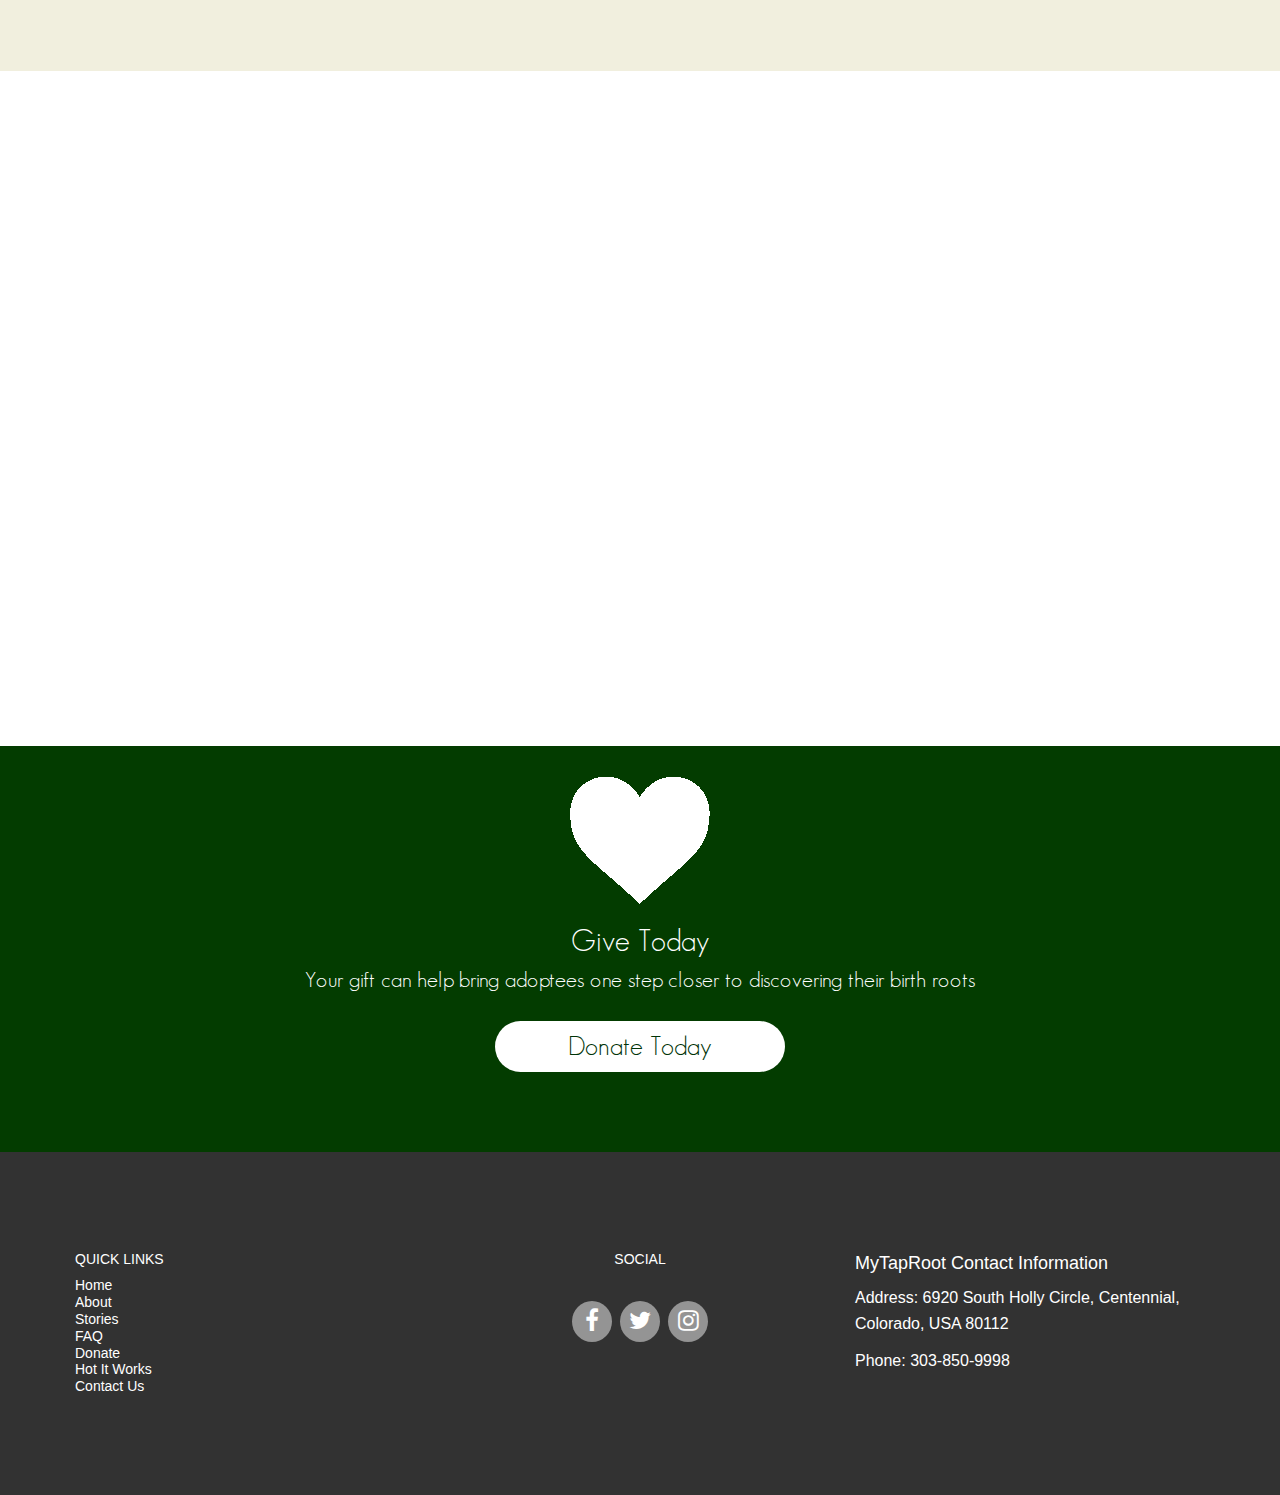
==== commit 669dc188: "fixed responsive issue" ====
--- a/index.html
+++ b/index.html
@@ -133,7 +133,8 @@
 		<footer>
 			<div class="container">
 				<div class="row">
-					<div class="col-md-4 footer-col">
+					<div class="col-sm-4 footer-col">
+						<h6 class="footer-quick-link">QUICK LINKS</h6>
 						<a class="footer-link" href="#">Home</a>
 						<a class="footer-link" href="#">About</a>
 						<a class="footer-link" href="#">Stories</a>
@@ -142,8 +143,8 @@
 						<a class="footer-link" href="#">Hot It Works</a>
 						<a class="footer-link" href="#">Contact Us</a>
 					</div>
-					<div class="col-md-4 footer-col text-center">
-						<h6>SOCIAL</h6>
+					<div class="col-sm-4 footer-col text-center">
+						<h6 class="bottom-gap">SOCIAL</h6>
 						<div class="social-links">
 							<a class="social-link" href="#">
 								<i class="fa fa-facebook" aria-hidden="true"></i>
@@ -156,7 +157,7 @@
 							</a>
 						</div>
 					</div>
-					<div class="col-md-4 footer-col">
+					<div class="col-sm-4 footer-col">
 						<p class="footer-contact-info">MyTapRoot Contact Information</p>
 						<p class="footer-contact-address">Address: 6920 South Holly Circle, Centennial, Colorado, USA 80112</p>
 						<p class="footer-contact-phone">Phone: 303-850-9998</p>
--- a/css/style.css
+++ b/css/style.css
@@ -1 +1 @@
-@font-face{font-family:'GeosansLight';src:url(../fonts/GeosansLight.ttf);font-weight:600;font-style:normal}header .top-bar{padding:25px;text-align:center;background-color:#033c00}header .top-bar .top-bar-logo img{height:100px}header .navbar-default{margin-bottom:0;background-color:#7c7c7c;border-color:#7c7c7c;border-radius:0}header .navbar-default .navbar-collapse{position:relative;text-align:center;line-height:0;border-color:#7c7c7c}header .navbar-default .navbar-collapse .navbar-nav{display:inline-block;float:none}header .navbar-default .navbar-collapse .navbar-nav .dropdown-menu>li>a{font-family:"GeosansLight";font-size:24px;text-align:center;text-transform:capitalize;color:#fff}header .navbar-default .navbar-collapse .navbar-nav>.open>a{background-color:transparent}header .navbar-default .navbar-collapse .navbar-nav>li{font-family:'Arial';font-size:16px;text-transform:uppercase}header .navbar-default .navbar-collapse .navbar-nav>li>a{padding:20px 15px;color:#fff}body{margin:0;padding:0;min-height:100vh;font-family:"GeosansLight";font-size:16px;line-height:1.2;letter-spacing:0;background-color:#ffffff;color:#585858;overflow-x:hidden}body *{outline:inherit !important;-webkit-box-sizing:border-box;-moz-box-sizing:border-box;-o-box-sizing:border-box;-ms-box-sizing:border-box;-khtml-box-sizing:border-box;box-sizing:border-box;-webkit-transition:all 0.3s ease-in-out;-moz-transition:all 0.3s ease-in-out;-o-transition:all 0.3s ease-in-out;-ms-transition:all 0.3s ease-in-out;-khtml-transition:all 0.3s ease-in-out;transition:all 0.3s ease-in-out}footer{padding:80px 0;font-family:'Arial';background-color:#323232;color:#fff}footer .footer-col{padding:40px 20px}footer .footer-col h6{margin-top:0}footer .social-links .social-link{display:inline-block;margin:4px 2px;padding:6px;background-color:#949494;border-radius:50%;text-align:center;text-decoration:none;color:#fff;font-size:24px}footer .social-links .social-link i{width:28px;height:25px}footer .footer-link{display:block;text-decoration:none;color:#fff}footer .footer-contact-info{font-size:18px;line-height:1.28}footer .footer-contact-address,footer .footer-contact-phone{line-height:1.64}img{max-width:100%;height:auto}h1{font-size:48px}h2{font-size:36px}h3{font-size:28px}h4{font-size:24px}h5{font-size:22px}h6{font-size:18px}.btn{font-size:36px}.btn.btn-sm{font-size:28px}.btn.btn-round{border-radius:35px}.btn.btn-green{background-color:#006c1a;color:#fff}.btn.btn-green:hover{background-color:#059147}.btn.btn-white{background-color:#fff;color:#003307}.btn.btn-white:hover{color:#000}.bg-gray{background-color:#7c7c7c}.bg-beige{background-color:#f1efde}.bg-dark-green{background-color:#033c00}.bg-dark-sea-green{background-color:#97cf8a}.bg-pigment{background-color:#059147}.bg-carrot-orange{background-color:#fb911f}.bg-light-slate-gray{background-color:#7b9a9c}.bg-deep-ruby{background-color:#804950}.bg-american-green{background-color:#22a942}.bg-green-cyan{background-color:#096}.bg-green-crayola{background-color:#0fb185}.bg-deep-green{background-color:#006c1a}.color-white{color:#fff}.color-black{color:#000}.top-gap-huge{margin-top:80px}.bottom-gap-huge{margin-bottom:80px}.top-gap-large{margin-top:45px}.bottom-gap-large{margin-bottom:45px}.top-gap{margin-top:30px}.bottom-gap{margin-bottom:30px}.welcom-to-mytaproot{padding:40px 20px;text-align:center;color:#000}.slider img{width:100%}#gmap{width:100%;height:675px}.our-services{display:inline-block;margin:30px 0;max-width:1035px;text-align:center;color:#000}.our-services h4{line-height:1.8}.service-block{min-height:422px;padding:45px;margin-bottom:80px;border-radius:35px;color:#fff}.service-block .block-title{font-size:48px}.service-block h4{line-height:1.8}.service-block h4 span{display:inline-block;max-width:950px}.service-block h4 span.description-lg{max-width:1108px}.service-block h4 span.description-md{max-width:980px}.service-block h4 span.description-sm{max-width:940px}.how-it-works{margin:70px 0;text-align:center}.how-it-works h4{line-height:1.5}.how-it-works h4 span{display:inline-block;max-width:1010px}.member-condition{padding:40px 20px;background-color:#7c7c7c;color:#fff;text-align:center}.member-condition h2{display:inline-block;max-width:800px}.boxed-content{padding:80px;text-align:center;color:#ffffff}.boxed-content .boxed-number{margin-bottom:35px;font-family:'Arial';font-size:60px;font-weight:900;line-height:0.62}.boxed-content .boxed-title{margin-bottom:45px;font-size:48px}.boxed-content .boxed-description{margin-bottom:75px;font-size:18px;line-height:1.33}.boxed-content .boxed-price{font-size:36px;line-height:1.03}.member-condition-detail{padding:20px;font-size:18px;line-height:1.33;text-align:center}.step-by-step-process{padding:40px 20px;background-color:#ececec;text-align:center}.step-by-step-process .process-title{margin-bottom:0;font-size:48px}.step-by-step-detail{padding:40px 20px;background-color:#fffceb}.step-by-step-detail .step-title{font-size:28px}.step-by-step-detail .step-detail{margin-bottom:20px;font-size:18px;line-height:1.33}.big-title{font-size:48px}.start-plan{height:100%;margin-bottom:30px;padding:50px;color:#fff}.start-plan h2{margin-bottom:100px}@media screen and (min-width: 480px){.btn{min-width:290px}}@media screen and (min-width: 768px){header .top-bar .top-bar-logo img{height:120px}header .navbar-default .navbar-collapse .navbar-nav>li{font-size:10px}header .navbar-default .navbar-collapse .navbar-nav>li>a{padding:15px}header .navbar-default .navbar-collapse .navbar-nav .dropdown-menu>li>a{font-size:16px;text-align:left;color:#000}.navbar-nav .open .dropdown-menu{background-color:#ebebeb;box-shadow:none}}@media screen and (min-width: 992px){header .top-bar .top-bar-logo img{height:150px}.boxed-flex-md{display:flex}header .navbar-default .navbar-collapse .navbar-nav>li{font-size:16px}header .navbar-default .navbar-collapse .navbar-nav>li>a{padding:20px 15px}header .navbar-default .navbar-collapse .navbar-nav .dropdown-menu>li>a{font-size:24px}}@media (min-width: 1316px){header .top-bar .top-bar-logo img{height:auto}.page-container{width:1290px}.container-sm{width:860px}}
+@font-face{font-family:'GeosansLight';src:url(../fonts/GeosansLight.ttf);font-weight:600;font-style:normal}header .top-bar{padding:25px;text-align:center;background-color:#033c00}header .top-bar .top-bar-logo img{height:100px}header .navbar-default{margin-bottom:0;background-color:#7c7c7c;border-color:#7c7c7c;border-radius:0}header .navbar-default .navbar-collapse{position:relative;text-align:center;line-height:0;border-color:#7c7c7c}header .navbar-default .navbar-collapse .navbar-nav .dropdown-menu>li>a{font-family:"GeosansLight";font-size:24px;text-align:center;text-transform:capitalize;color:#fff}header .navbar-default .navbar-collapse .navbar-nav>.open>a{background-color:#ebebeb}header .navbar-default .navbar-collapse .navbar-nav>li{font-family:'Arial';font-size:16px;text-transform:uppercase}header .navbar-default .navbar-collapse .navbar-nav>li>a{padding:20px 15px;color:#fff}header .navbar-default .navbar-collapse .navbar-nav>li>a:hover{background-color:#ebebeb;color:#333}body{margin:0;padding:0;min-height:100vh;font-family:"GeosansLight";font-size:16px;line-height:1.2;letter-spacing:0;background-color:#ffffff;color:#585858;overflow-x:hidden}body *{outline:inherit !important;-webkit-box-sizing:border-box;-moz-box-sizing:border-box;-o-box-sizing:border-box;-ms-box-sizing:border-box;-khtml-box-sizing:border-box;box-sizing:border-box;-webkit-transition:all 0.3s ease-in-out;-moz-transition:all 0.3s ease-in-out;-o-transition:all 0.3s ease-in-out;-ms-transition:all 0.3s ease-in-out;-khtml-transition:all 0.3s ease-in-out;transition:all 0.3s ease-in-out}footer{padding:45px 0;font-family:'Arial';background-color:#323232;color:#fff}footer .footer-col{padding:40px 20px}footer .footer-col h6{margin-top:0}footer .footer-col .footer-quick-link{text-align:center}footer .social-links .social-link{display:inline-block;margin:4px 2px;padding:6px;background-color:#949494;border-radius:50%;text-align:center;text-decoration:none;color:#fff;font-size:24px}footer .social-links .social-link i{width:28px;height:25px}footer .footer-link{display:block;font-size:14px;text-align:center;text-decoration:none;color:#fff}footer .footer-contact-info{text-align:center;font-size:18px;line-height:1.28}footer .footer-contact-address,footer .footer-contact-phone{text-align:center;line-height:1.64}img{max-width:100%;height:auto}h1{font-size:36px}h2{font-size:28px}h3{font-size:24px}h4{font-size:22px}h5{font-size:22px}h6{font-size:14px}.btn{font-size:28px}.btn.btn-sm{font-size:24px}.btn.btn-round{border-radius:35px}.btn.btn-green{background-color:#006c1a;color:#fff}.btn.btn-green:hover{background-color:#059147}.btn.btn-white{background-color:#fff;color:#003307}.btn.btn-white:hover{color:#000}.bg-gray{background-color:#7c7c7c}.bg-beige{background-color:#f1efde}.bg-dark-green{background-color:#033c00}.bg-dark-sea-green{background-color:#97cf8a}.bg-pigment{background-color:#059147}.bg-carrot-orange{background-color:#fb911f}.bg-light-slate-gray{background-color:#7b9a9c}.bg-deep-ruby{background-color:#804950}.bg-american-green{background-color:#22a942}.bg-green-cyan{background-color:#096}.bg-green-crayola{background-color:#0fb185}.bg-deep-green{background-color:#006c1a}.color-white{color:#fff}.color-black{color:#000}.top-gap-huge{margin-top:80px}.bottom-gap-huge{margin-bottom:80px}.top-gap-large{margin-top:45px}.bottom-gap-large{margin-bottom:45px}.top-gap{margin-top:30px}.bottom-gap{margin-bottom:30px}.welcom-to-mytaproot{padding:40px 20px;text-align:center;color:#000}.slider img{width:100%}#gmap{width:100%;height:675px}.our-services{display:inline-block;margin:15px 0;max-width:1035px;text-align:center;color:#000}.our-services h4{line-height:1.4}.service-block{min-height:355px;padding:30px;margin-bottom:45px;border-radius:35px;color:#fff}.service-block .block-title{font-size:28px}.service-block h4{line-height:1.4}.service-block h4 span{display:inline-block;max-width:950px}.service-block h4 span.description-lg{max-width:1108px}.service-block h4 span.description-md{max-width:980px}.service-block h4 span.description-sm{max-width:940px}.how-it-works{margin:45px 0;text-align:center}.how-it-works h4{line-height:1.5}.how-it-works h4 span{display:inline-block;max-width:1010px}.member-condition{padding:40px 20px;background-color:#7c7c7c;color:#fff;text-align:center}.member-condition h2{display:inline-block;max-width:800px}.boxed-content{padding:45px;text-align:center;color:#ffffff}.boxed-content .boxed-number{margin-bottom:15px;font-family:'Arial';font-size:48px;font-weight:900;line-height:0.62}.boxed-content .boxed-title{margin-bottom:30px;font-size:36px}.boxed-content .boxed-description{margin-bottom:45px;font-size:16px;line-height:1.33}.boxed-content .boxed-price{font-size:28px;line-height:1.03}.member-condition-detail{padding:20px;font-size:18px;line-height:1.33;text-align:center}.step-by-step-process{padding:40px 20px;background-color:#ececec;text-align:center}.step-by-step-process .process-title{margin-bottom:0;font-size:36px}.step-by-step-detail{padding:40px 20px;background-color:#fffceb}.step-by-step-detail .step-title{font-size:24px}.step-by-step-detail .step-detail{margin-bottom:20px;font-size:18px;line-height:1.33}.big-title{font-size:36px}.start-plan{height:100%;margin-bottom:15px;padding:30px;color:#fff}.start-plan h2{margin-bottom:65px}@media screen and (min-width: 480px){.btn{min-width:290px}}@media screen and (min-width: 768px){header .top-bar .top-bar-logo img{height:120px}header .navbar-default .navbar-collapse .navbar-nav{display:inline-block;float:none}header .navbar-default .navbar-collapse .navbar-nav>li{font-size:10px}header .navbar-default .navbar-collapse .navbar-nav>li>a{padding:15px}header .navbar-default .navbar-collapse .navbar-nav .dropdown-menu>li>a{font-size:16px;text-align:left;color:#000}header .navbar-default .navbar-collapse .navbar-nav .dropdown-menu>li>a:hover{background-color:#033c00;color:#fff}footer{padding:60px 0}footer .footer-col .footer-quick-link,footer .footer-link,footer .footer-contact-info,footer .footer-contact-address,footer .footer-contact-phone{text-align:left}.navbar-nav .open .dropdown-menu{background-color:#ebebeb;box-shadow:none}h1{font-size:40px}h2{font-size:30px}h3{font-size:26px}.btn{font-size:30px}.btn.btn-sm{font-size:26px}.our-services h4{line-height:1.8}.how-it-works{margin:60px 0}.boxed-content{padding:60px}.boxed-content .boxed-number{margin-bottom:20px;font-size:52px}.boxed-content .boxed-title{margin-bottom:35px;font-size:40px}.boxed-content .boxed-description{margin-bottom:60px}.boxed-content .boxed-price{font-size:30px}.step-by-step-process .process-title{font-size:40px}.step-by-step-detail .step-title{font-size:26px}.big-title{font-size:40px}.start-plan{margin-bottom:20px;padding:35px}.start-plan h2{margin-bottom:80px}}@media screen and (min-width: 992px){header .top-bar .top-bar-logo img{height:150px}.boxed-flex-md{display:flex}header .navbar-default .navbar-collapse .navbar-nav>li{font-size:16px}header .navbar-default .navbar-collapse .navbar-nav>li>a{padding:20px 15px}header .navbar-default .navbar-collapse .navbar-nav .dropdown-menu>li>a{font-size:24px}}@media (min-width: 1316px){header .top-bar .top-bar-logo img{height:auto}footer{padding:80px 0}.page-container{width:1290px}.container-sm{width:860px}h1{font-size:48px}h2{font-size:36px}h3{font-size:28px}h4{font-size:24px}h5{font-size:22px}h6{font-size:18px}.btn{font-size:36px}.btn.btn-sm{font-size:28px}.our-services{margin:30px 0}.our-services h4{line-height:1.8}.service-block{min-height:422px;padding:45px;margin-bottom:80px;border-radius:35px}.service-block .block-title{font-size:48px}.service-block h4{line-height:1.8}.how-it-works{margin:80px 0}.boxed-content{padding:80px}.boxed-content .boxed-number{margin-bottom:30px;font-size:60px}.boxed-content .boxed-title{margin-bottom:45px;font-size:48px}.boxed-content .boxed-description{margin-bottom:80px;font-size:18px}.boxed-content .boxed-price{font-size:36px}.step-by-step-process .process-title{font-size:48px}.step-by-step-detail .step-title{font-size:28px}.big-title{font-size:48px}.start-plan{margin-bottom:30px;padding:45px}.start-plan h2{margin-bottom:100px}}
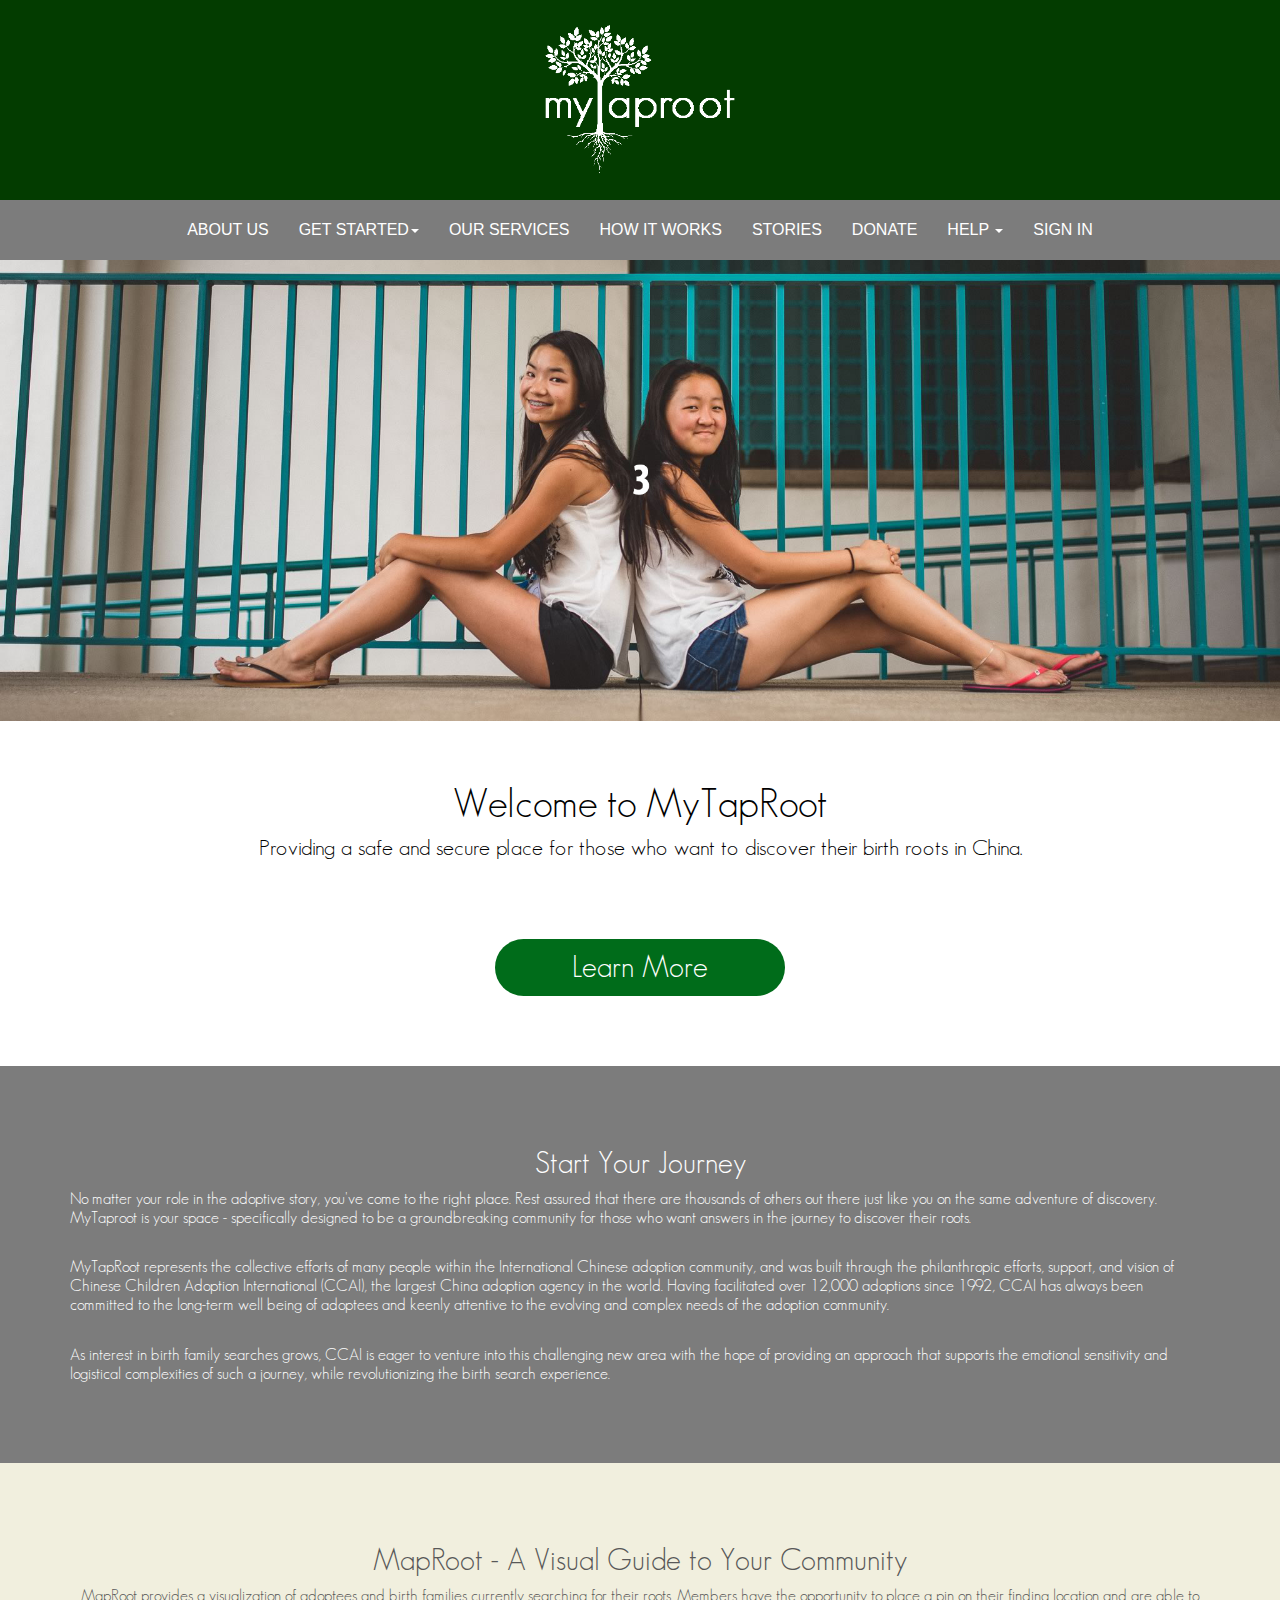
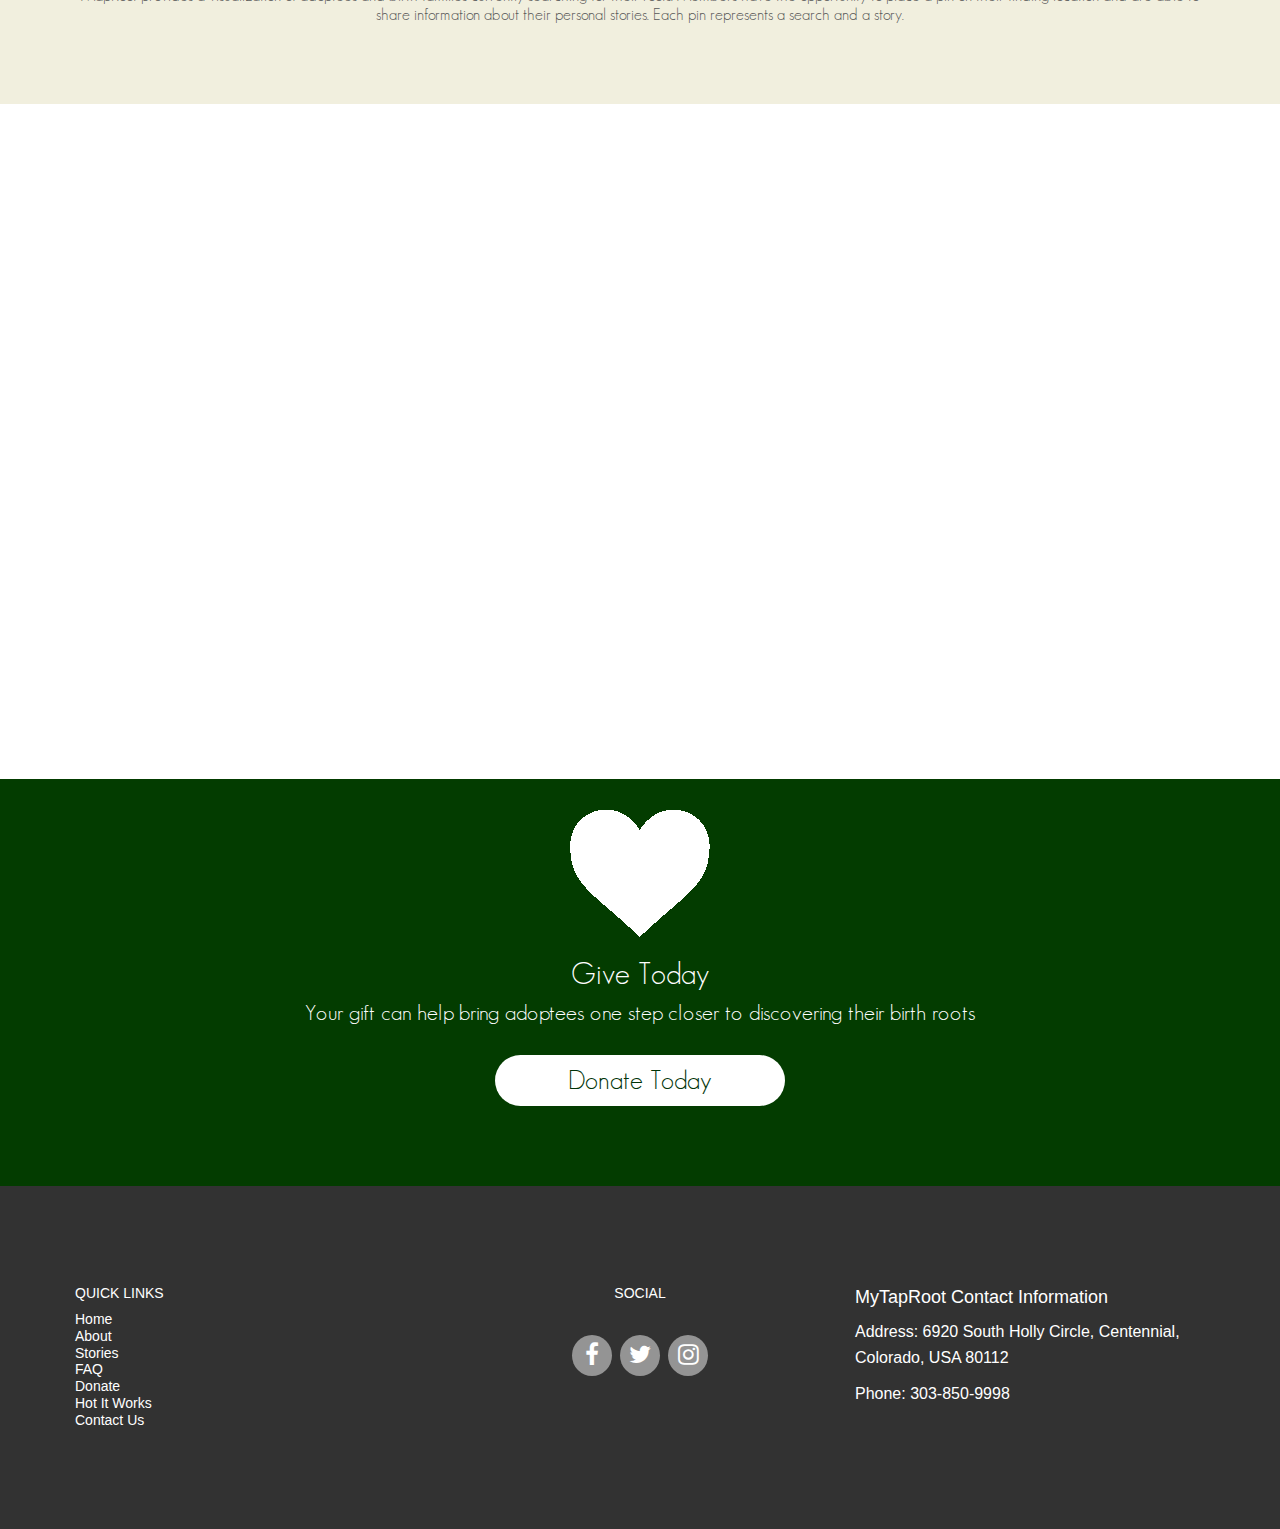
==== commit ec34be6d: "added img responsive, fixed minor issues of boxed content" ====
--- a/index.html
+++ b/index.html
@@ -83,7 +83,7 @@
 		</header>
 
 		<div class="slider">
-			<img src="images/slide01.jpg" alt="Slider">
+			<img src="images/hero-sm.jpg" srcset="images/hero-sm.jpg 400w, images/hero-md.jpg 1000w, images/hero-lg.jpg 2000w" alt="Hero">
 		</div>
 
 		<div class="welcom-to-mytaproot">
--- a/css/style.css
+++ b/css/style.css
@@ -1 +1 @@
-@font-face{font-family:'GeosansLight';src:url(../fonts/GeosansLight.ttf);font-weight:600;font-style:normal}header .top-bar{padding:25px;text-align:center;background-color:#033c00}header .top-bar .top-bar-logo img{height:100px}header .navbar-default{margin-bottom:0;background-color:#7c7c7c;border-color:#7c7c7c;border-radius:0}header .navbar-default .navbar-collapse{position:relative;text-align:center;line-height:0;border-color:#7c7c7c}header .navbar-default .navbar-collapse .navbar-nav .dropdown-menu>li>a{font-family:"GeosansLight";font-size:24px;text-align:center;text-transform:capitalize;color:#fff}header .navbar-default .navbar-collapse .navbar-nav>.open>a{background-color:#ebebeb}header .navbar-default .navbar-collapse .navbar-nav>li{font-family:'Arial';font-size:16px;text-transform:uppercase}header .navbar-default .navbar-collapse .navbar-nav>li>a{padding:20px 15px;color:#fff}header .navbar-default .navbar-collapse .navbar-nav>li>a:hover{background-color:#ebebeb;color:#333}body{margin:0;padding:0;min-height:100vh;font-family:"GeosansLight";font-size:16px;line-height:1.2;letter-spacing:0;background-color:#ffffff;color:#585858;overflow-x:hidden}body *{outline:inherit !important;-webkit-box-sizing:border-box;-moz-box-sizing:border-box;-o-box-sizing:border-box;-ms-box-sizing:border-box;-khtml-box-sizing:border-box;box-sizing:border-box;-webkit-transition:all 0.3s ease-in-out;-moz-transition:all 0.3s ease-in-out;-o-transition:all 0.3s ease-in-out;-ms-transition:all 0.3s ease-in-out;-khtml-transition:all 0.3s ease-in-out;transition:all 0.3s ease-in-out}footer{padding:45px 0;font-family:'Arial';background-color:#323232;color:#fff}footer .footer-col{padding:40px 20px}footer .footer-col h6{margin-top:0}footer .footer-col .footer-quick-link{text-align:center}footer .social-links .social-link{display:inline-block;margin:4px 2px;padding:6px;background-color:#949494;border-radius:50%;text-align:center;text-decoration:none;color:#fff;font-size:24px}footer .social-links .social-link i{width:28px;height:25px}footer .footer-link{display:block;font-size:14px;text-align:center;text-decoration:none;color:#fff}footer .footer-contact-info{text-align:center;font-size:18px;line-height:1.28}footer .footer-contact-address,footer .footer-contact-phone{text-align:center;line-height:1.64}img{max-width:100%;height:auto}h1{font-size:36px}h2{font-size:28px}h3{font-size:24px}h4{font-size:22px}h5{font-size:22px}h6{font-size:14px}.btn{font-size:28px}.btn.btn-sm{font-size:24px}.btn.btn-round{border-radius:35px}.btn.btn-green{background-color:#006c1a;color:#fff}.btn.btn-green:hover{background-color:#059147}.btn.btn-white{background-color:#fff;color:#003307}.btn.btn-white:hover{color:#000}.bg-gray{background-color:#7c7c7c}.bg-beige{background-color:#f1efde}.bg-dark-green{background-color:#033c00}.bg-dark-sea-green{background-color:#97cf8a}.bg-pigment{background-color:#059147}.bg-carrot-orange{background-color:#fb911f}.bg-light-slate-gray{background-color:#7b9a9c}.bg-deep-ruby{background-color:#804950}.bg-american-green{background-color:#22a942}.bg-green-cyan{background-color:#096}.bg-green-crayola{background-color:#0fb185}.bg-deep-green{background-color:#006c1a}.color-white{color:#fff}.color-black{color:#000}.top-gap-huge{margin-top:80px}.bottom-gap-huge{margin-bottom:80px}.top-gap-large{margin-top:45px}.bottom-gap-large{margin-bottom:45px}.top-gap{margin-top:30px}.bottom-gap{margin-bottom:30px}.welcom-to-mytaproot{padding:40px 20px;text-align:center;color:#000}.slider img{width:100%}#gmap{width:100%;height:675px}.our-services{display:inline-block;margin:15px 0;max-width:1035px;text-align:center;color:#000}.our-services h4{line-height:1.4}.service-block{min-height:355px;padding:30px;margin-bottom:45px;border-radius:35px;color:#fff}.service-block .block-title{font-size:28px}.service-block h4{line-height:1.4}.service-block h4 span{display:inline-block;max-width:950px}.service-block h4 span.description-lg{max-width:1108px}.service-block h4 span.description-md{max-width:980px}.service-block h4 span.description-sm{max-width:940px}.how-it-works{margin:45px 0;text-align:center}.how-it-works h4{line-height:1.5}.how-it-works h4 span{display:inline-block;max-width:1010px}.member-condition{padding:40px 20px;background-color:#7c7c7c;color:#fff;text-align:center}.member-condition h2{display:inline-block;max-width:800px}.boxed-content{padding:45px;text-align:center;color:#ffffff}.boxed-content .boxed-number{margin-bottom:15px;font-family:'Arial';font-size:48px;font-weight:900;line-height:0.62}.boxed-content .boxed-title{margin-bottom:30px;font-size:36px}.boxed-content .boxed-description{margin-bottom:45px;font-size:16px;line-height:1.33}.boxed-content .boxed-price{font-size:28px;line-height:1.03}.member-condition-detail{padding:20px;font-size:18px;line-height:1.33;text-align:center}.step-by-step-process{padding:40px 20px;background-color:#ececec;text-align:center}.step-by-step-process .process-title{margin-bottom:0;font-size:36px}.step-by-step-detail{padding:40px 20px;background-color:#fffceb}.step-by-step-detail .step-title{font-size:24px}.step-by-step-detail .step-detail{margin-bottom:20px;font-size:18px;line-height:1.33}.big-title{font-size:36px}.start-plan{height:100%;margin-bottom:15px;padding:30px;color:#fff}.start-plan h2{margin-bottom:65px}@media screen and (min-width: 480px){.btn{min-width:290px}}@media screen and (min-width: 768px){header .top-bar .top-bar-logo img{height:120px}header .navbar-default .navbar-collapse .navbar-nav{display:inline-block;float:none}header .navbar-default .navbar-collapse .navbar-nav>li{font-size:10px}header .navbar-default .navbar-collapse .navbar-nav>li>a{padding:15px}header .navbar-default .navbar-collapse .navbar-nav .dropdown-menu>li>a{font-size:16px;text-align:left;color:#000}header .navbar-default .navbar-collapse .navbar-nav .dropdown-menu>li>a:hover{background-color:#033c00;color:#fff}footer{padding:60px 0}footer .footer-col .footer-quick-link,footer .footer-link,footer .footer-contact-info,footer .footer-contact-address,footer .footer-contact-phone{text-align:left}.navbar-nav .open .dropdown-menu{background-color:#ebebeb;box-shadow:none}h1{font-size:40px}h2{font-size:30px}h3{font-size:26px}.btn{font-size:30px}.btn.btn-sm{font-size:26px}.our-services h4{line-height:1.8}.how-it-works{margin:60px 0}.boxed-content{padding:60px}.boxed-content .boxed-number{margin-bottom:20px;font-size:52px}.boxed-content .boxed-title{margin-bottom:35px;font-size:40px}.boxed-content .boxed-description{margin-bottom:60px}.boxed-content .boxed-price{font-size:30px}.step-by-step-process .process-title{font-size:40px}.step-by-step-detail .step-title{font-size:26px}.big-title{font-size:40px}.start-plan{margin-bottom:20px;padding:35px}.start-plan h2{margin-bottom:80px}}@media screen and (min-width: 992px){header .top-bar .top-bar-logo img{height:150px}.boxed-flex-md{display:flex}header .navbar-default .navbar-collapse .navbar-nav>li{font-size:16px}header .navbar-default .navbar-collapse .navbar-nav>li>a{padding:20px 15px}header .navbar-default .navbar-collapse .navbar-nav .dropdown-menu>li>a{font-size:24px}}@media (min-width: 1316px){header .top-bar .top-bar-logo img{height:auto}footer{padding:80px 0}.page-container{width:1290px}.container-sm{width:860px}h1{font-size:48px}h2{font-size:36px}h3{font-size:28px}h4{font-size:24px}h5{font-size:22px}h6{font-size:18px}.btn{font-size:36px}.btn.btn-sm{font-size:28px}.our-services{margin:30px 0}.our-services h4{line-height:1.8}.service-block{min-height:422px;padding:45px;margin-bottom:80px;border-radius:35px}.service-block .block-title{font-size:48px}.service-block h4{line-height:1.8}.how-it-works{margin:80px 0}.boxed-content{padding:80px}.boxed-content .boxed-number{margin-bottom:30px;font-size:60px}.boxed-content .boxed-title{margin-bottom:45px;font-size:48px}.boxed-content .boxed-description{margin-bottom:80px;font-size:18px}.boxed-content .boxed-price{font-size:36px}.step-by-step-process .process-title{font-size:48px}.step-by-step-detail .step-title{font-size:28px}.big-title{font-size:48px}.start-plan{margin-bottom:30px;padding:45px}.start-plan h2{margin-bottom:100px}}
+@font-face{font-family:'GeosansLight';src:url(../fonts/GeosansLight.ttf);font-weight:600;font-style:normal}header .top-bar{padding:25px;text-align:center;background-color:#033c00}header .top-bar .top-bar-logo img{height:100px}header .navbar-default{margin-bottom:0;background-color:#7c7c7c;border-color:#7c7c7c;border-radius:0;border-width:0}header .navbar-default .navbar-collapse{position:relative;text-align:center;line-height:0;border-color:#7c7c7c}header .navbar-default .navbar-collapse .navbar-nav .dropdown-menu>li>a{font-family:"GeosansLight";font-size:24px;text-align:center;text-transform:capitalize;color:#fff}header .navbar-default .navbar-collapse .navbar-nav>.open>a{background-color:#ebebeb}header .navbar-default .navbar-collapse .navbar-nav>li{font-family:'Arial';font-size:16px;text-transform:uppercase}header .navbar-default .navbar-collapse .navbar-nav>li.active>a{background-color:#033c00;color:#fff}header .navbar-default .navbar-collapse .navbar-nav>li.active:hover>a{background-color:#033c00;color:#fff}header .navbar-default .navbar-collapse .navbar-nav>li>a{padding:20px 15px;color:#fff}header .navbar-default .navbar-collapse .navbar-nav>li>a:hover{background-color:#ebebeb;color:#333}body{margin:0;padding:0;min-height:100vh;font-family:"GeosansLight";font-size:16px;line-height:1.2;letter-spacing:0;background-color:#ffffff;color:#585858;overflow-x:hidden}body *{outline:inherit !important;-webkit-box-sizing:border-box;-moz-box-sizing:border-box;-o-box-sizing:border-box;-ms-box-sizing:border-box;-khtml-box-sizing:border-box;box-sizing:border-box;-webkit-transition:all 0.3s ease-in-out;-moz-transition:all 0.3s ease-in-out;-o-transition:all 0.3s ease-in-out;-ms-transition:all 0.3s ease-in-out;-khtml-transition:all 0.3s ease-in-out;transition:all 0.3s ease-in-out}footer{padding:45px 0;font-family:'Arial';background-color:#323232;color:#fff}footer .footer-col{padding:40px 20px}footer .footer-col h6{margin-top:0}footer .footer-col .footer-quick-link{text-align:center}footer .social-links .social-link{display:inline-block;margin:4px 2px;padding:6px;background-color:#949494;border-radius:50%;text-align:center;text-decoration:none;color:#fff;font-size:24px}footer .social-links .social-link i{width:28px;height:25px}footer .footer-link{display:block;font-size:14px;text-align:center;text-decoration:none;color:#fff}footer .footer-contact-info{text-align:center;font-size:18px;line-height:1.28}footer .footer-contact-address,footer .footer-contact-phone{text-align:center;line-height:1.64}img{max-width:100%;height:auto}h1{font-size:36px}h2{font-size:28px}h3{font-size:24px}h4{font-size:22px}h5{font-size:22px}h6{font-size:14px}.btn{font-size:28px}.btn.btn-sm{font-size:24px}.btn.btn-round{border-radius:35px}.btn.btn-green{background-color:#006c1a;color:#fff}.btn.btn-green:hover{background-color:#059147}.btn.btn-white{background-color:#fff;color:#003307}.btn.btn-white:hover{color:#000}.bg-gray{background-color:#7c7c7c}.bg-beige{background-color:#f1efde}.bg-dark-green{background-color:#033c00}.bg-dark-sea-green{background-color:#97cf8a}.bg-pigment{background-color:#059147}.bg-carrot-orange{background-color:#fb911f}.bg-light-slate-gray{background-color:#7b9a9c}.bg-deep-ruby{background-color:#804950}.bg-american-green{background-color:#22a942}.bg-green-cyan{background-color:#096}.bg-green-crayola{background-color:#0fb185}.bg-deep-green{background-color:#006c1a}.color-white{color:#fff}.color-black{color:#000}.top-gap-huge{margin-top:80px}.bottom-gap-huge{margin-bottom:80px}.top-gap-large{margin-top:45px}.bottom-gap-large{margin-bottom:45px}.top-gap{margin-top:30px}.bottom-gap{margin-bottom:30px}.welcom-to-mytaproot{padding:40px 20px;text-align:center;color:#000}.slider img{width:100%}#gmap{width:100%;height:675px}.our-services{display:inline-block;margin:15px 0;max-width:1035px;text-align:center;color:#000}.our-services h4{line-height:1.4}.service-block{min-height:355px;padding:30px;margin-bottom:45px;border-radius:35px;color:#fff}.service-block .block-title{font-size:28px}.service-block h4{line-height:1.4}.service-block h4 span{display:inline-block;max-width:950px}.service-block h4 span.description-lg{max-width:1108px}.service-block h4 span.description-md{max-width:980px}.service-block h4 span.description-sm{max-width:940px}.how-it-works{margin:45px 0;text-align:center}.how-it-works h4{line-height:1.5}.how-it-works h4 span{display:inline-block;max-width:1010px}.member-condition{padding:40px 20px;background-color:#7c7c7c;color:#fff;text-align:center}.member-condition h2{display:inline-block;max-width:800px}.boxed-content{position:relative;padding:45px;text-align:center;color:#ffffff}.boxed-content .boxed-number{margin-bottom:15px;font-family:'Arial';font-size:48px;font-weight:900;line-height:0.62}.boxed-content .boxed-title{margin-bottom:30px;font-size:36px}.boxed-content .boxed-description{margin-bottom:45px;font-size:16px;line-height:1.33}.boxed-content .boxed-price{position:absolute;bottom:45px;left:50%;transform:translateX(-50%);margin-bottom:0;font-size:28px;line-height:1.03}.member-condition-detail{padding:20px;font-size:18px;line-height:1.33;text-align:center}.step-by-step-process{padding:40px 20px;background-color:#ececec;text-align:center}.step-by-step-process .process-title{margin-bottom:0;font-size:36px}.step-by-step-detail{padding:40px 20px;background-color:#fffceb}.step-by-step-detail .step-title{font-size:24px}.step-by-step-detail .step-detail{margin-bottom:20px;font-size:18px;line-height:1.33}.big-title{font-size:36px}.start-plan{height:100%;margin-bottom:15px;padding:30px;color:#fff}.start-plan h2{margin-bottom:65px}@media screen and (min-width: 480px){.btn{min-width:290px}}@media screen and (min-width: 768px){header .top-bar .top-bar-logo img{height:120px}header .navbar-default .navbar-collapse .navbar-nav{display:inline-block;float:none}header .navbar-default .navbar-collapse .navbar-nav>li{font-size:10px}header .navbar-default .navbar-collapse .navbar-nav>li.active{border-color:#033c00}header .navbar-default .navbar-collapse .navbar-nav>li.active>a{background-color:#033c00}header .navbar-default .navbar-collapse .navbar-nav>li.active>a:hover{color:#fff}header .navbar-default .navbar-collapse .navbar-nav>li>a{padding:15px}header .navbar-default .navbar-collapse .navbar-nav .dropdown-menu>li>a{font-size:16px;text-align:left;color:#000}header .navbar-default .navbar-collapse .navbar-nav .dropdown-menu>li>a:hover{background-color:#033c00;color:#fff}footer{padding:60px 0}footer .footer-col .footer-quick-link,footer .footer-link,footer .footer-contact-info,footer .footer-contact-address,footer .footer-contact-phone{text-align:left}.navbar-nav .open .dropdown-menu{background-color:#ebebeb;box-shadow:none;padding:0;border-radius:0}h1{font-size:40px}h2{font-size:30px}h3{font-size:26px}.btn{font-size:30px}.btn.btn-sm{font-size:26px}.our-services h4{line-height:1.8}.how-it-works{margin:60px 0}.boxed-content{padding:60px}.boxed-content .boxed-number{margin-bottom:20px;font-size:52px}.boxed-content .boxed-title{margin-bottom:35px;font-size:40px}.boxed-content .boxed-description{margin-bottom:60px}.boxed-content .boxed-price{bottom:60px;font-size:30px}.step-by-step-process .process-title{font-size:40px}.step-by-step-detail .step-title{font-size:26px}.big-title{font-size:40px}.start-plan{margin-bottom:20px;padding:35px}.start-plan h2{margin-bottom:80px}}@media screen and (min-width: 992px){header .top-bar .top-bar-logo img{height:150px}.boxed-flex-md{display:flex}header .navbar-default .navbar-collapse .navbar-nav>li{font-size:16px}header .navbar-default .navbar-collapse .navbar-nav>li>a{padding:20px 15px}header .navbar-default .navbar-collapse .navbar-nav .dropdown-menu>li>a{font-size:24px}}@media (min-width: 1316px){header .top-bar .top-bar-logo img{height:auto}footer{padding:80px 0}.page-container{width:1290px}.container-sm{width:860px}h1{font-size:48px}h2{font-size:36px}h3{font-size:28px}h4{font-size:24px}h5{font-size:22px}h6{font-size:18px}.btn{font-size:36px}.btn.btn-sm{font-size:28px}.our-services{margin:30px 0}.our-services h4{line-height:1.8}.service-block{min-height:422px;padding:45px;margin-bottom:80px;border-radius:35px}.service-block .block-title{font-size:48px}.service-block h4{line-height:1.8}.how-it-works{margin:80px 0}.boxed-content{padding:80px}.boxed-content .boxed-number{margin-bottom:30px;font-size:60px}.boxed-content .boxed-title{margin-bottom:45px;font-size:48px}.boxed-content .boxed-description{margin-bottom:80px;font-size:18px}.boxed-content .boxed-price{bottom:80px;font-size:36px}.step-by-step-process .process-title{font-size:48px}.step-by-step-detail .step-title{font-size:28px}.big-title{font-size:48px}.start-plan{margin-bottom:30px;padding:45px}.start-plan h2{margin-bottom:100px}}
